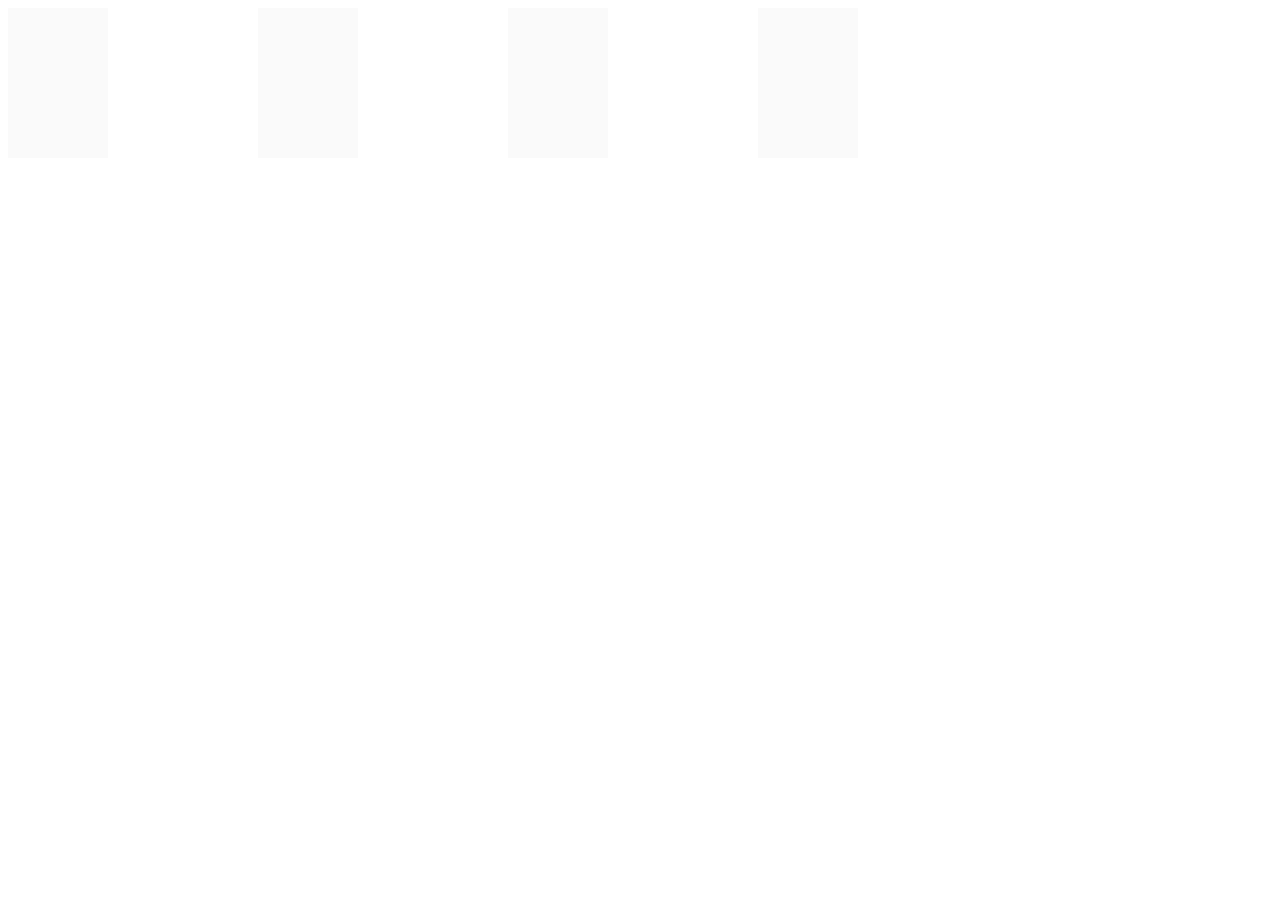
==== visualization/index.html @ 6087580c "WIP" ====
<!DOCTYPE html>
<html>
  <head>
    <link rel="stylesheet" href="bar.css">  
    <meta charset="utf-8">
    <title>D3 Example</title>
    <script src="https://d3js.org/d3.v5.min.js"></script>
  </head>
  <body>
    <div class="container">
      <div id="chart1"> </div>
      <div id="chart2"> </div>
      <div id="chart3"> </div>
      <div id="chart4"> </div>
    </div>
    </body>
    <script src="bar.js"></script>
  
</html>
---- visualization/bar.css ----
.container {
    display: grid;
    grid-template-columns: 100px 100px 100px 100px; 
    grid-template-rows: 150px;
    grid-column-gap: 150px;
  }

  #chart1 {
  background: #fafafa;

  }

  #chart2 {
    background: #fafafa;
  
    }
    
  #chart3 {
    background: #fafafa;
  
    }
    
  #chart4 {
    background: #fafafa;
  
    }
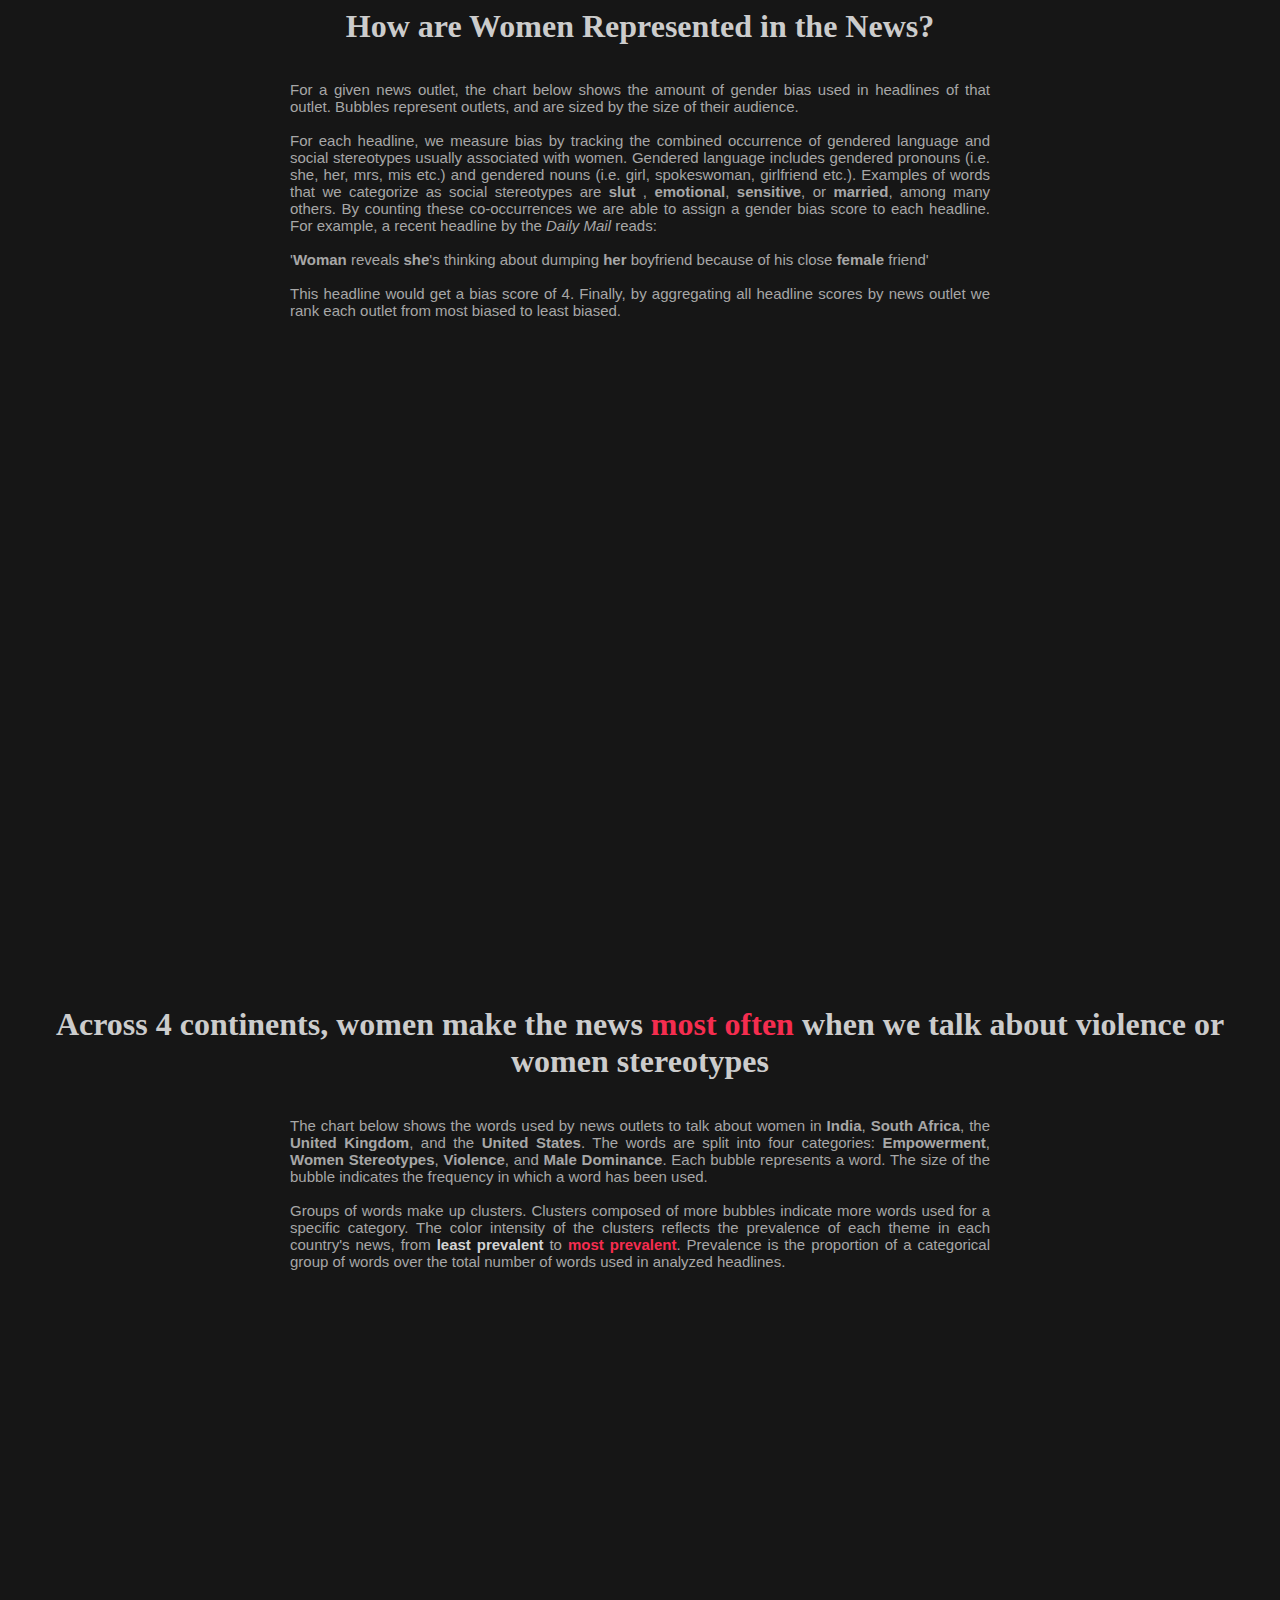
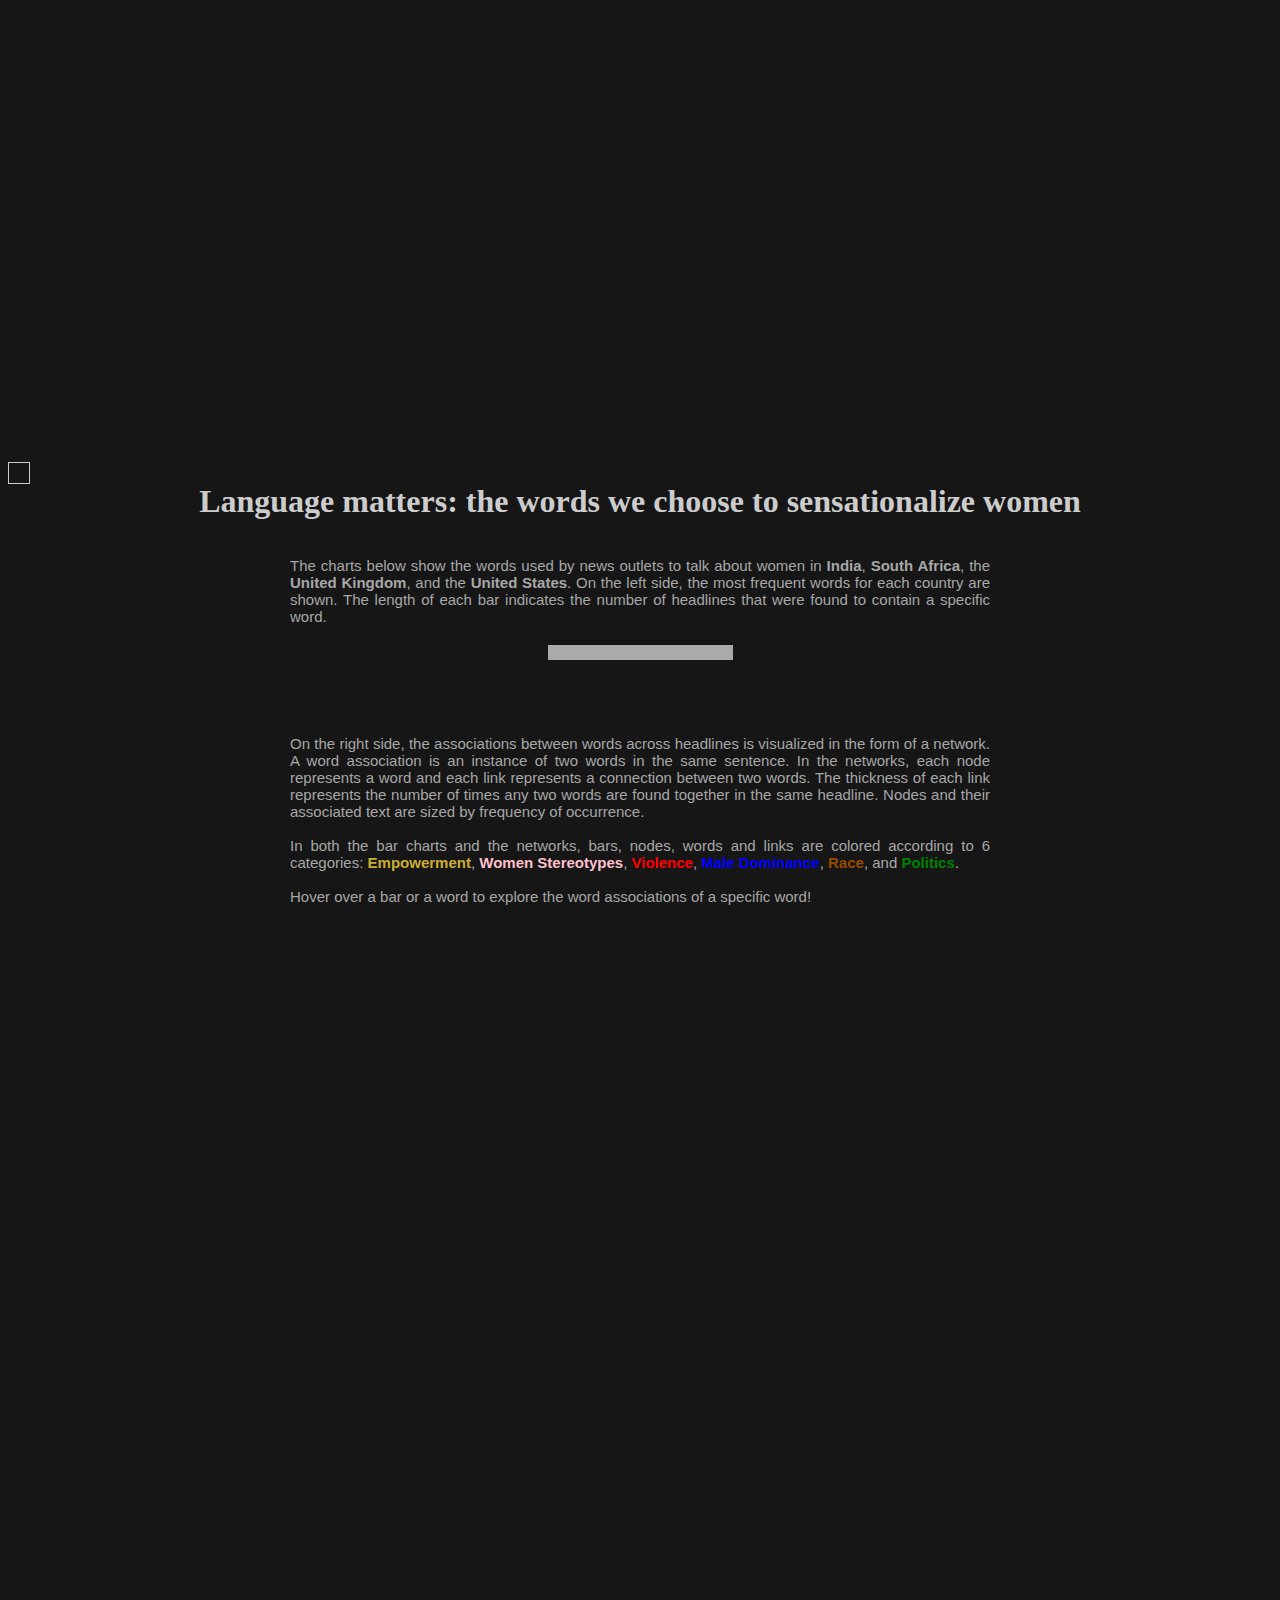
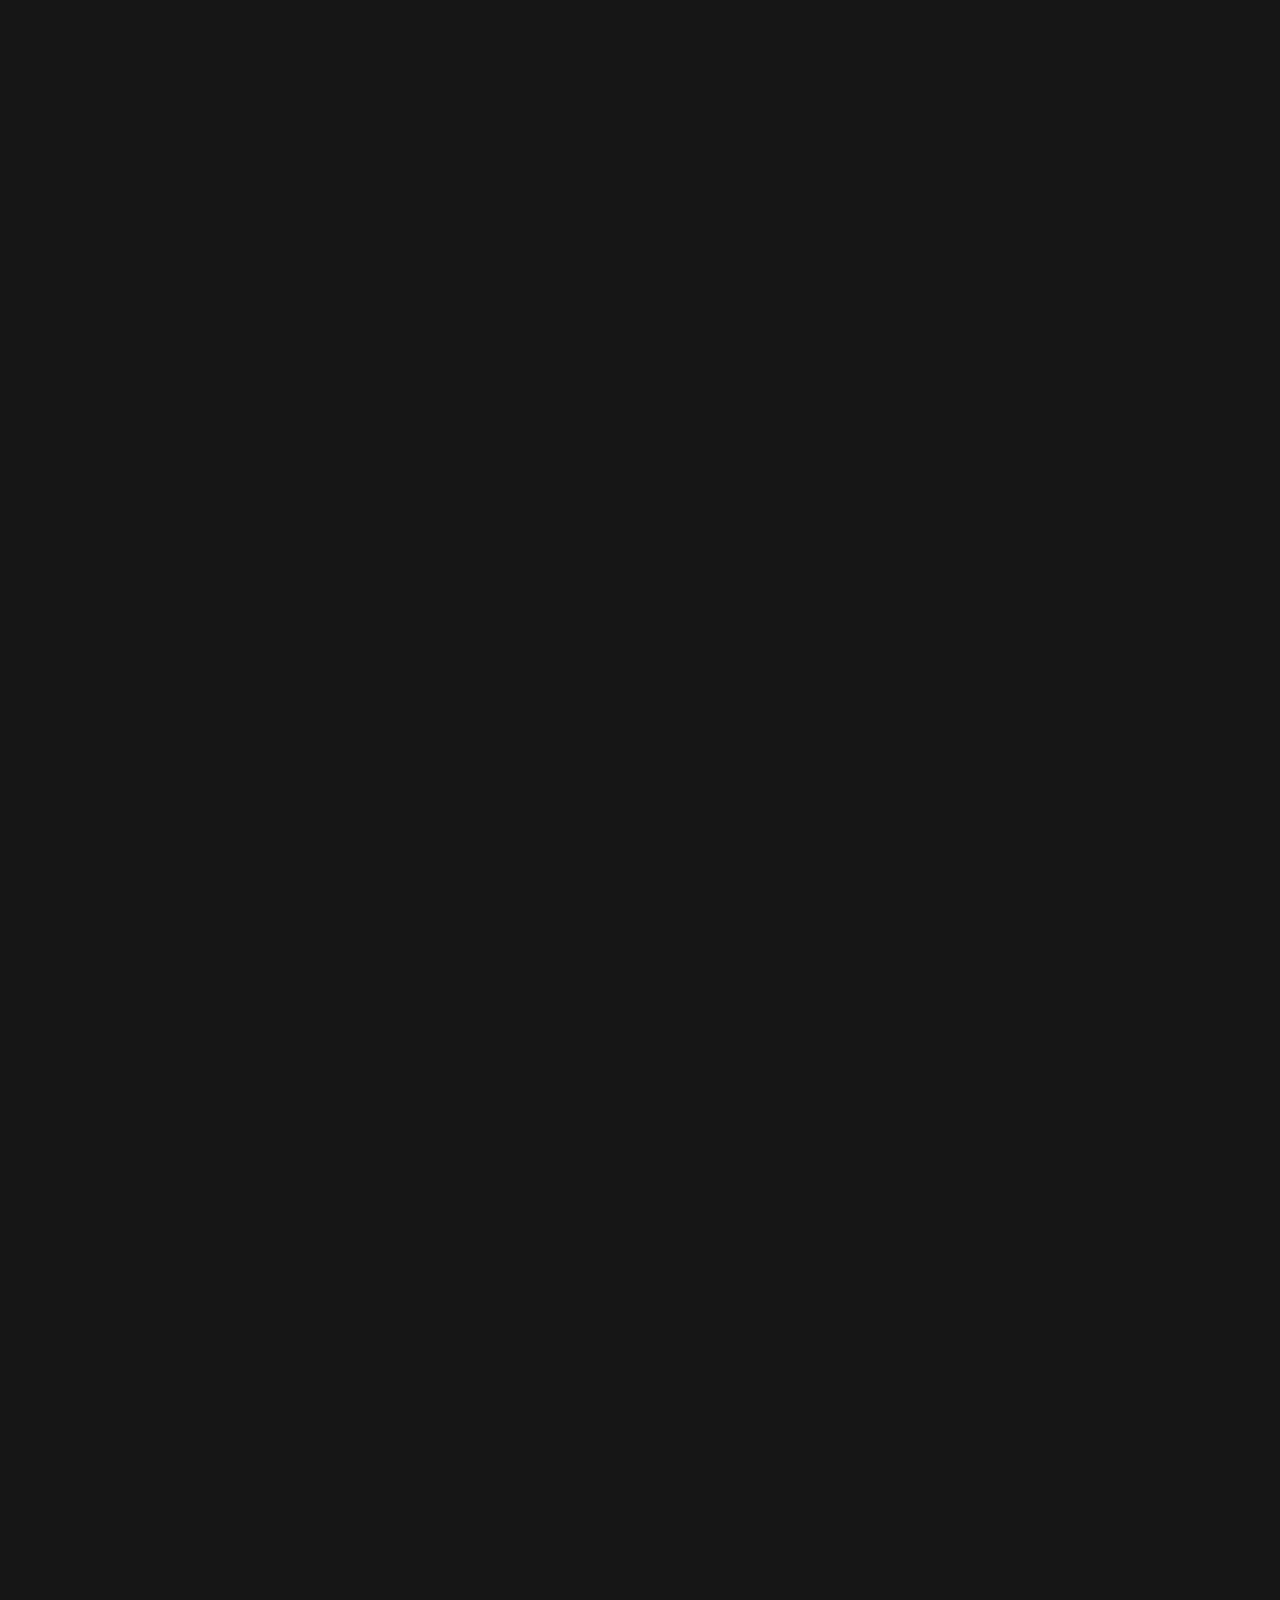
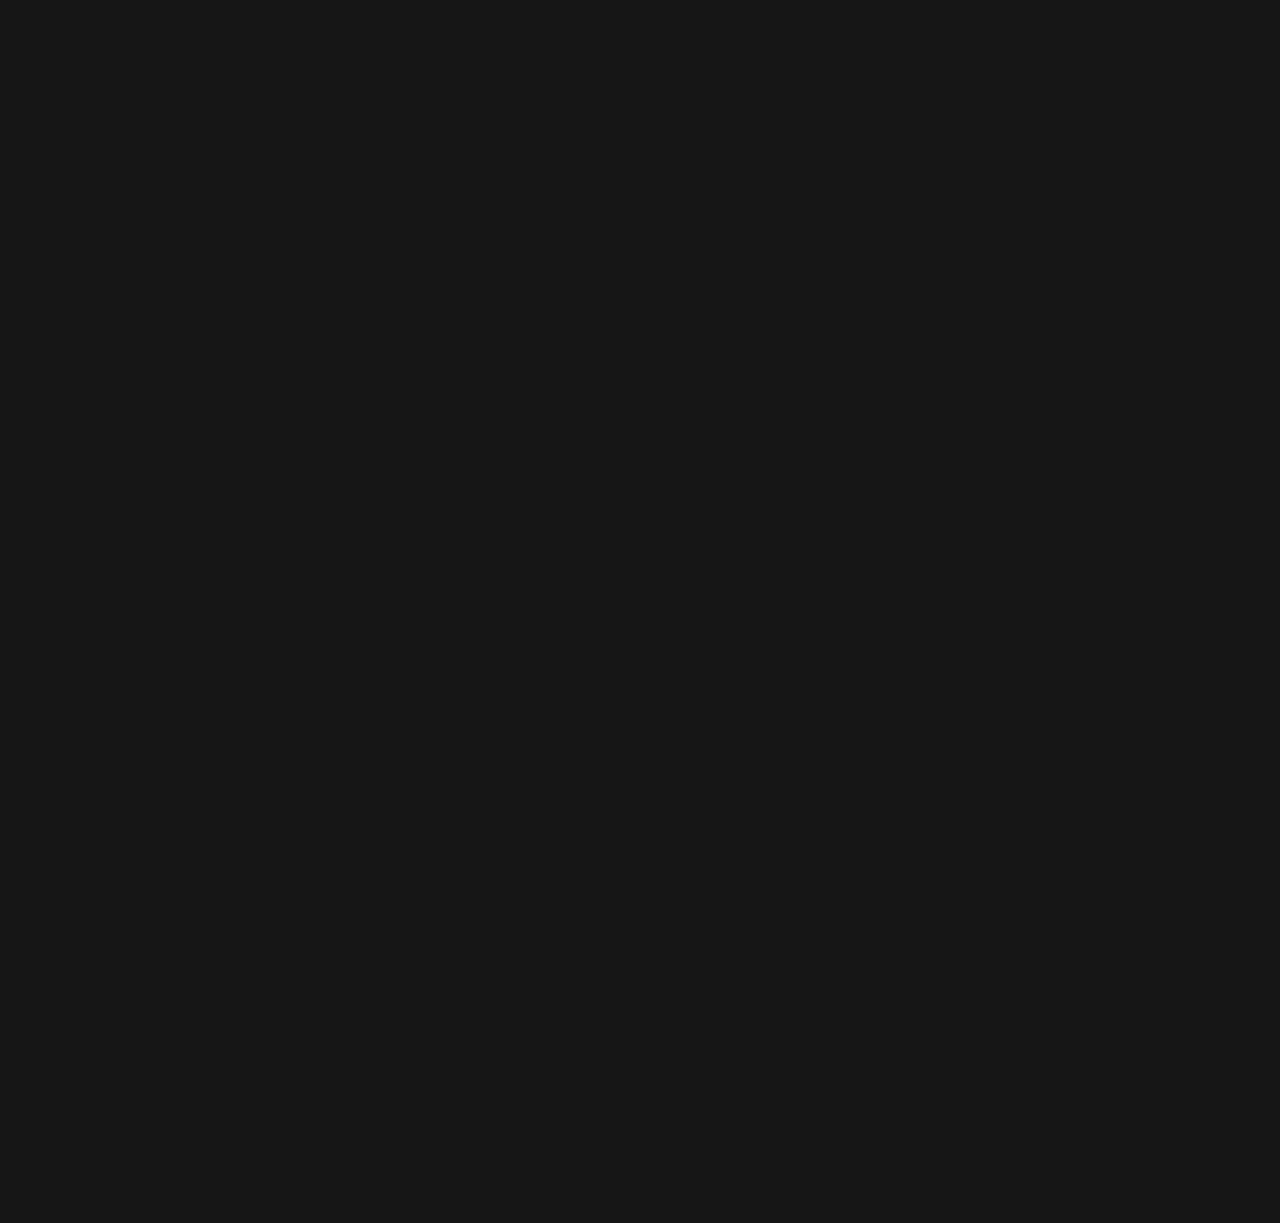
==== commit 561e69c4: "renamed files + bias explanation" ====
--- a/visualization/index.html
+++ b/visualization/index.html
@@ -1,19 +1,108 @@
-<!DOCTYPE html>
 <html>
-  <head>
-    <link rel="stylesheet" href="bar.css">  
-    <meta charset="utf-8">
-    <title>D3 Example</title>
-    <script src="https://d3js.org/d3.v5.min.js"></script>
-  </head>
-  <body>
-    <div class="container">
-      <div id="chart1"> </div>
-      <div id="chart2"> </div>
-      <div id="chart3"> </div>
-      <div id="chart4"> </div>
+
+<head>
+    <link rel="stylesheet" href="styles.css">
+</head>
+ 
+<body> 
+    <h1 style = "text-align: center">How are Women Represented in the News?</h1>
+    <!-- <div id="sliderDiv"></div><input id="slider" type="range" min="2000" max="2020" step="1" value="2000"> -->
+    <div class="subtitle">
+        <p class="description"> For a given news outlet, the chart below shows the amount of gender bias
+            used in headlines of that outlet. Bubbles represent outlets, and are sized by the size of their audience. <br><br>
+            For each headline, we measure bias by tracking the combined occurrence of gendered language and social stereotypes 
+            usually associated with women. Gendered language includes gendered pronouns (i.e. she, her, mrs, mis etc.) and 
+            gendered nouns (i.e. girl, spokeswoman, girlfriend etc.). Examples of words that we categorize as social stereotypes 
+            are <b> slut </b>, <b>emotional</b>, <b>sensitive</b>, or <b>married</b>, among many others. By counting these co-occurrences 
+            we are able to assign a gender bias score to each headline. For example, a recent headline by the <i>Daily Mail</i> reads:<br><br>
+             '<b>Woman</b> reveals <b>she</b>'s thinking about dumping <b>her</b> boyfriend because of his close <b>female</b> friend'<br><br> 
+            This headline would get a bias score of 4. Finally, by aggregating all headline scores by news outlet we rank each outlet from most biased to least biased.
     </div>
-    </body>
-    <script src="bar.js"></script>
-  
+    <!-- <div class="buttons">
+        <button id="Gender Bias" type="button" value="bias">Gender Bias</button>
+        <button id="Empowerment" type="button" value="empowerment">Empowerment</button>
+        <button id="Violence" type="button" value="violence">Violence</button>
+        <button id="Polarity" type="button" value="polarity">Polarity</button>
+    </div> -->
+    <div id="chart" class="svg-container" style="text-align: center;">
+    <svg id="bubblechart">
+        <g class="xAxis" />
+        <g class="yAxis" />
+        <g class="body" />
+    </svg>
+    </div>
+    <!-- <div class="buttons"> -->
+        <!-- <button id="wordFreq" type="button" value="" onclick = drawWordClusters(countriesFreq)>Country Themes</button> -->
+        <!-- <button id="India" type="button" value="India">India</button>
+        <button id="USA" type="button" value="United States">United States</button>
+        <button id="UK" type="button" value="United Kingdom">United Kingdom</button> -->
+    <!-- </div> -->
+    <!-- <h5></h5> -->
+    <!-- <svg id="tooltipBar">Tooltip</svg> -->
+    <h1 style = "text-align: center">Across 4 continents, women make the news 
+        <span style="color:#F52D4F">most often</span> when we talk about <b>violence</b> or <b>women stereotypes</b></h1>
+    <div class="subtitle">
+        <p class="description">The chart below shows the words used by news outlets to talk about women in <b>India</b>, <b>South Africa</b>,
+                the <b>United Kingdom</b>, and the <b>United States</b>. The words are split into four categories: <b>Empowerment</b>, <b>Women Stereotypes</b>, 
+                <b>Violence</b>, and <b>Male Dominance</b>. Each bubble represents a word. The size of the bubble indicates the frequency in which a word
+                has been used.<br><br>
+                Groups of words make up clusters. Clusters composed of more bubbles indicate more words used for a specific 
+                category. The color intensity of the clusters reflects the prevalence of each theme in each country's 
+                news, from <b><span style="color:lightgray">least prevalent</span></b> to <b><span style="color:#F52D4F">most prevalent</span></b>.
+                Prevalence is the proportion of a categorical group of words over the total number of words used in analyzed headlines. 
+    </div>
+    <div id="legendDiv" width="200" height="300" style="text-align: center;">
+    <!-- <img src="img/legend.png" alt="legend" class="clusterLegend" height="150"> -->
+    </div>
+    <div id="clusterChart" class="svg-container2" style="text-align: center;">
+        <svg id="bubbleClusters">
+            <g class="xAxis" />
+            <g class="yAxis" />
+            <g class="body" />
+        </svg>
+    </div>
+    <!-- <div id="clusterChart" class="svg-container" style="text-align: center;">
+    </div> -->
+    <svg id="timeline"></svg>
+    <!-- <div id="timeline"></div> -->
+    <div id="tooltipCluster"></div>
+    <div id="tooltipInfo"></div>
+    <h1 style = "text-align: center">Language matters: the words we choose to sensationalize women</h1>
+      <div class="subtitle">
+        <p class="description">The charts below show the words used by news outlets to talk about women in <b>India</b>, <b>South Africa</b>,
+                the <b>United Kingdom</b>, and the <b>United States</b>. On the left side, the most frequent words for each country are shown. The length of each bar indicates the number of headlines
+                that were found to contain a specific word.</p>
+      </div>
+    <div class="barLegend" style="text-align: center; align-items:center">
+    <svg width="185" height="65" style="text-align: center;" id="barLegend">
+      <rect width="185" height="15" style="fill:#aaa;stroke:none" />
+    </svg>
+    </div>
+    <div class="subtitle">
+      <p class="description">On the right side, the associations between words across headlines is visualized in the form of a network. A word association is an instance
+        of two words in the same sentence. In the networks, each node represents a word and each link represents a connection between two words.
+        The thickness of each link represents the number of times any two words are found together in the same headline. Nodes and their associated text are sized by 
+        frequency of occurrence.</br></br>
+        In both the bar charts and the networks, bars, nodes, words and links are colored according to 6 categories: <b><span style="color:#ccad34">Empowerment</span></b>, 
+        <b><span style="color:pink">Women Stereotypes</span></b>, <b><span style="color:red">Violence</b></span>, <b><span style="color:blue">Male Dominance</b></span>,
+        <b><span style="color:#964B00">Race</b></span>, and <b><span style="color:green">Politics</b></span>.</br></br>
+        Hover over a bar or a word to explore the word associations of a specific word!</p>
+    </div>
+    <div class="netbars">
+      <div id="chart1" class="svg-container3" style="text-align: center;"> </div>
+      <div id="my_network" class="svg-container3" style="text-align: center;"></div>
+      <div id="chart2" class="svg-container3" style="text-align: center;"> </div>
+      <div id="my_network2" class="svg-container3" style="text-align: center;"></div>
+      <div id="chart3" class="svg-container3" style="text-align: center;"> </div>
+      <div id="my_network3" class="svg-container3" style="text-align: center;"></div>
+      <div id="chart4" class="svg-container3" style="text-align: center;"> </div>
+      <div id="my_network4" class="svg-container3" style="text-align: center;"></div>
+    </div>
+</body>
+<script src="https://d3js.org/d3.v5.min.js"></script>
+<script src="https://cdnjs.cloudflare.com/ajax/libs/jquery/3.5.1/jquery.min.js"></script>
+<!-- <script src="https://d3js.org/d3-quadtree.v1.min.js"></script> -->
+<!-- <script src="finalLinkedVizBS_pop2.js"></script> -->
+<script src="index.js"></script>
+
 </html>--- a/visualization/styles.css
+++ b/visualization/styles.css
@@ -0,0 +1,269 @@
+body {
+    background-color: #161616;
+}
+#tooltipText {
+    /* border: solid 1px #ccc;
+    top: 10px;
+    left: 0px;
+    padding: 5px; */
+    /* font-size: 12px; */
+    font-family: Arial, Helvetica, sans-serif;
+    /* position: fixed; */
+    display: block;
+    /* background-color: none; */
+    /* fill:rgb(196, 195, 195);            */
+    /* color:#ccc;            */
+}
+
+#timeline {
+    /* border: solid 1px #ccc; */
+    top: 10px;
+    left: 0px;
+    padding: 5px;
+    position:fixed;
+    visibility: hidden;
+    /* opacity:0; */
+    /* hide it for when theres no hovering */
+    /* display:none; */
+    background-color: #161616;
+}
+
+
+#timeline path {
+    fill: none
+}
+
+.forceText {
+font-weight: bold;
+font-family: Arial, Helvetica, sans-serif;
+font-size: 8px;
+text-anchor: middle;
+fill: silver;
+}
+
+.themesText {
+    font-weight: bold;
+    font-family: Arial, Helvetica, sans-serif;
+    font-size: 14px;
+    text-anchor: middle;
+    fill: silver;
+    }
+
+/* .forceLogo {
+    display: ;
+    margin-left: auto;
+    margin-right: auto;
+    width: 5%;
+    display: flex;
+    align-items: center;
+    justify-content: center;
+
+    } */
+
+/* .xAxis text, .yAxis text{
+fill: silver;
+font-size: 10px;
+font-family: Arial, Helvetica, sans-serif;
+} */
+
+.xAxis line, .yAxis line{
+stroke: silver;
+}
+
+.xAxis text {
+font-family: Arial, Helvetica, sans-serif;
+}
+
+.xAxis path, .yAxis path {
+  display: none;
+}
+
+.axisLabel {
+font-weight: bold;
+font-family: Arial, Helvetica, sans-serif;
+}
+
+h1 {
+    /* text-align: left; */
+    font-family: Georgia;
+    /* font-size: x-large; */
+    font-style: bold;
+    color: #ccc
+    }
+
+h4 {
+/* text-align: left; */
+font-family: Cambria, Cochin, Georgia, Times, 'Times New Roman', serif;
+font-size: x-large;
+font-style: bold;
+color: #ccc
+}
+
+h5 {
+/* text-align: left; */
+font-family: Cambria, Cochin, Georgia, Times, 'Times New Roman', serif;
+font-size:medium;
+/* font-style:oblique; */
+font-weight: 600;
+text-align: center;
+margin-bottom: 0;
+color: #ccc
+}
+
+.description {
+max-width: 700;
+text-align: justify;
+text-anchor: middle;
+color: rgb(167, 167, 167);
+font-family: Verdana, Geneva, Tahoma, sans-serif;
+font-size: 15px;
+margin-bottom: 0;
+}
+
+.subtitle {
+margin-top: 0;
+margin-bottom: 10;
+display: flex;
+justify-content: center;
+}
+
+.dropOptions {
+font-family: Cambria, Cochin, Georgia, Times, 'Times New Roman', serif;
+font-size: x-large;
+font-weight: bold;
+}
+
+.buttons {
+justify-content: center;
+display: flex;
+}
+
+button {
+border-color: lightgray;
+border-style:solid;
+border-width: 0.5;
+/* color: white; */
+padding: 10px 20px;
+margin-top: 5;
+text-align: center;
+text-decoration: none;
+/* display: inline-block; */
+font-size: 12px;
+font-family: Verdana, Geneva, Tahoma, sans-serif;
+}
+
+#wordFreq {
+    margin-top: 0;
+    margin-bottom: 100
+}
+
+button:hover {
+background-color: darkgray;
+color: white;
+}
+
+button:focus{
+font-weight: bold;
+}
+
+.search {
+text-align: center;
+}
+
+.legend circle {
+fill: none;
+stroke: #ccc;
+}
+
+.legend text {
+fill: silver;
+font: 8px sans-serif;
+text-anchor: end;
+}
+
+.svg-container {
+display: inline-block;
+position: relative;
+width: 95%;
+padding-bottom: 40%;
+margin-left: 2.5%;
+margin-right: 2.5%;
+vertical-align: top;
+overflow: hidden;
+}
+
+.svg-container2 {
+    display: inline-block;
+    position: relative;
+    width: 95%;
+    padding-bottom: 50%;
+    margin-left: 2.5%;
+    margin-right: 2.5%;
+    vertical-align: top;
+    overflow: hidden;
+    }
+
+.svg-content {
+display: inline-block;
+position: absolute;
+text-align: center;
+top: 50;
+left: 0;
+}
+
+#tooltipCluster {
+    border: solid 1px #ccc;
+    padding: 10px;
+    /* change the tooltip so that its position can be moved around */
+    position: fixed;
+    /* hide it for when theres no hovering */
+    display: block;
+    /* background-color: white; */
+    color:#03071e;            
+}
+
+#tooltipInfo {
+    border: solid 1px #ccc;
+    /* visibility:hidden; */
+    padding: 10px;
+    /* change the tooltip so that its position can be moved around */
+    position: fixed;
+    /* hide it for when theres no hovering */
+    display: block;
+    color:silver; 
+    /* background-color: white; */
+    background-color: #161616;           
+}
+
+.clusterLegend {
+    display: block;
+    margin-left: auto;
+    margin-right: auto;
+    /* width: 50%; */
+  }
+
+.netbars {
+    display: grid;
+    grid-template-columns: 27vw 65vw; 
+    grid-template-rows: 60vh 60vh 60vh 60vh;
+    column-gap: 0vw;
+    row-gap: 40vh;
+    align-items: center;
+    margin-top:30vh;
+    margin-left:4vw;
+    margin-right:4vw;
+    }
+
+.barLegend {
+    margin-top:20px;
+    padding-bottom:10px
+}
+
+.barLegendText {
+    font-size: 12px;
+    font-family: sans-serif;
+    fill:silver;
+    text-anchor: start;
+    text-align:center;
+    opacity:0.65
+}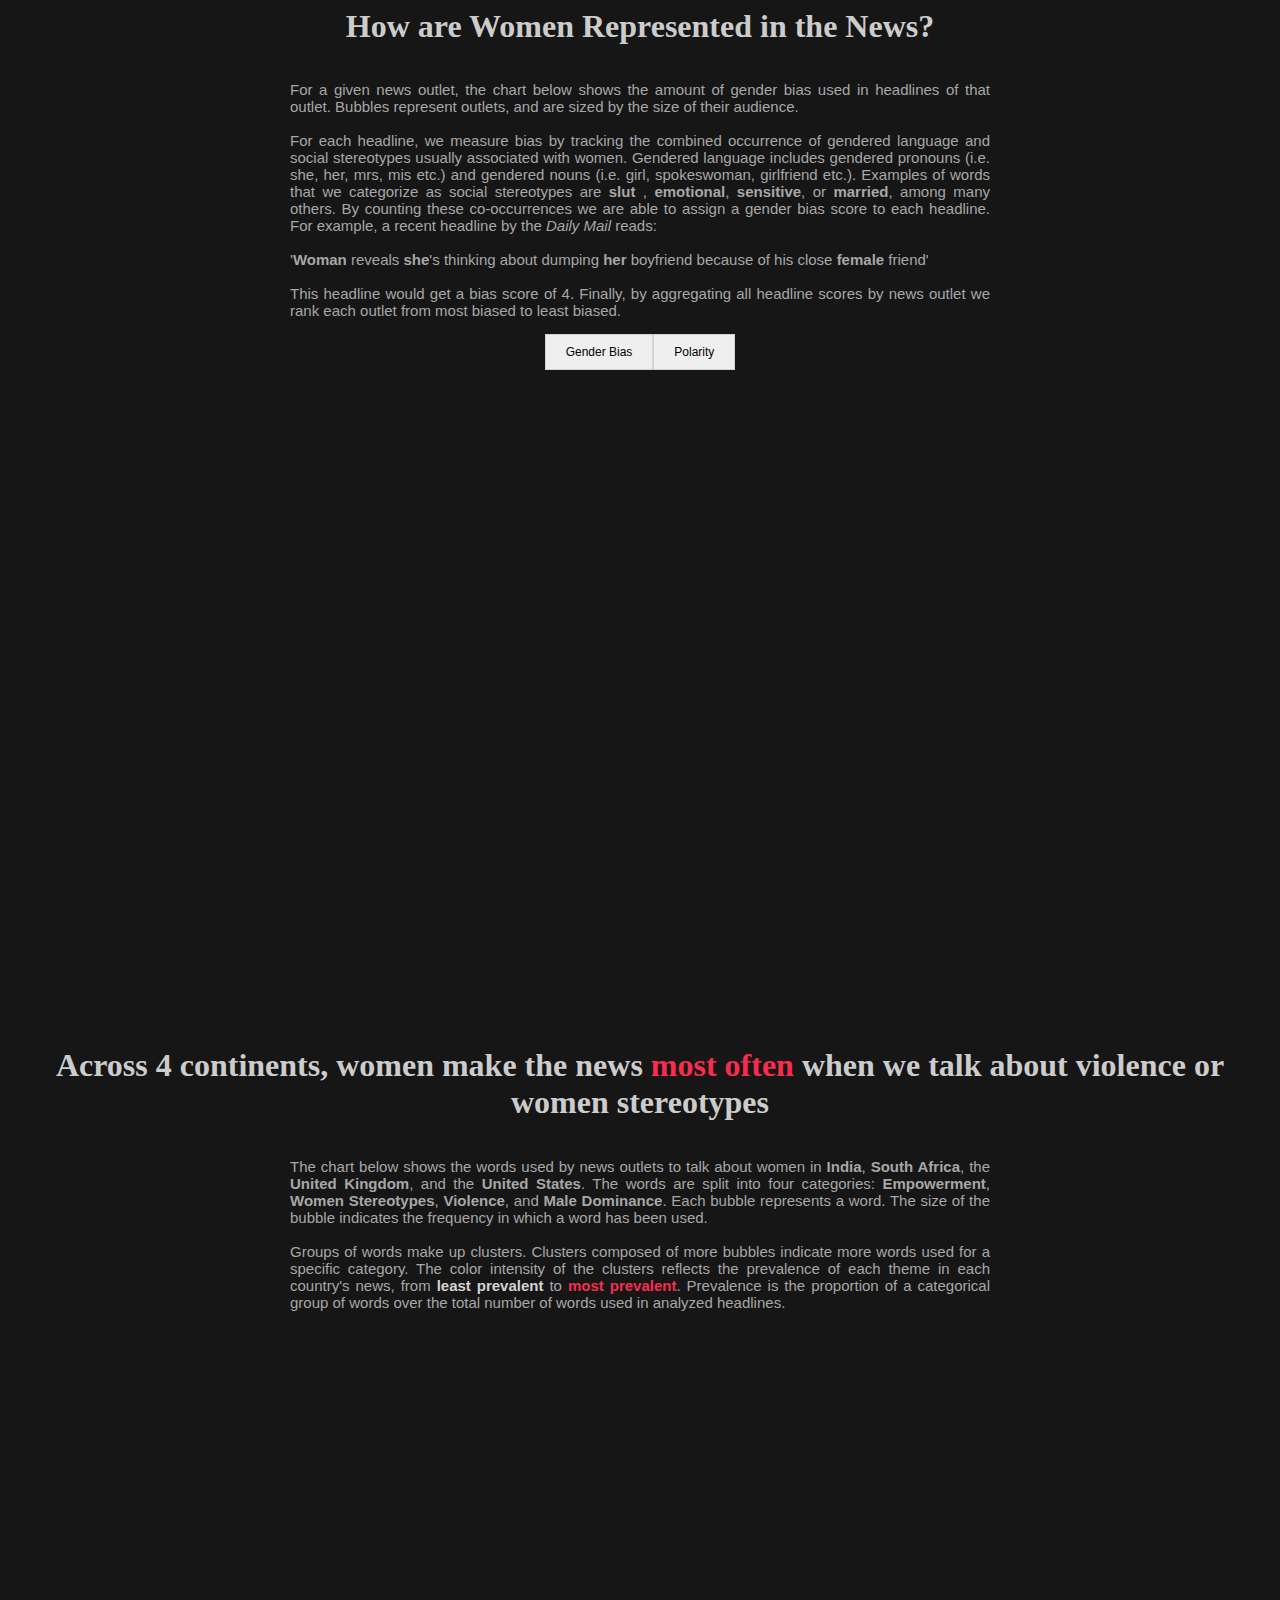
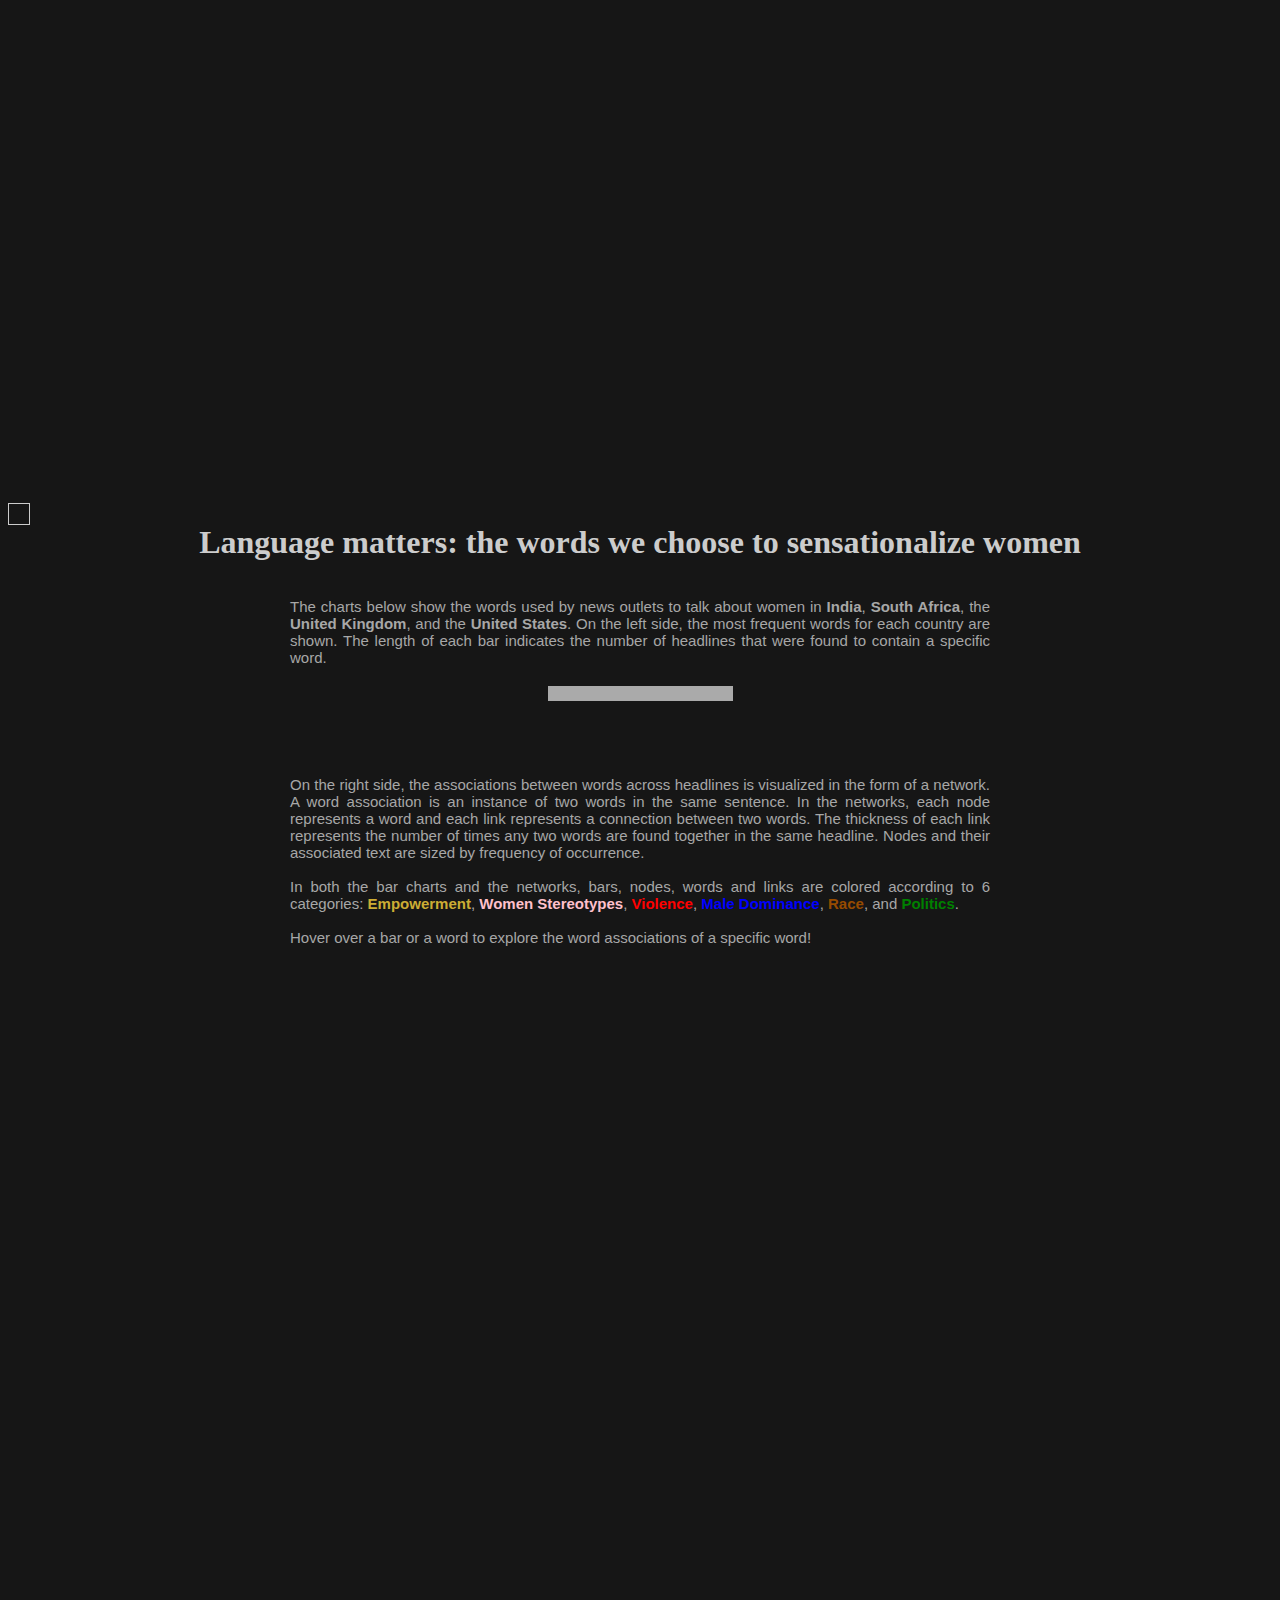
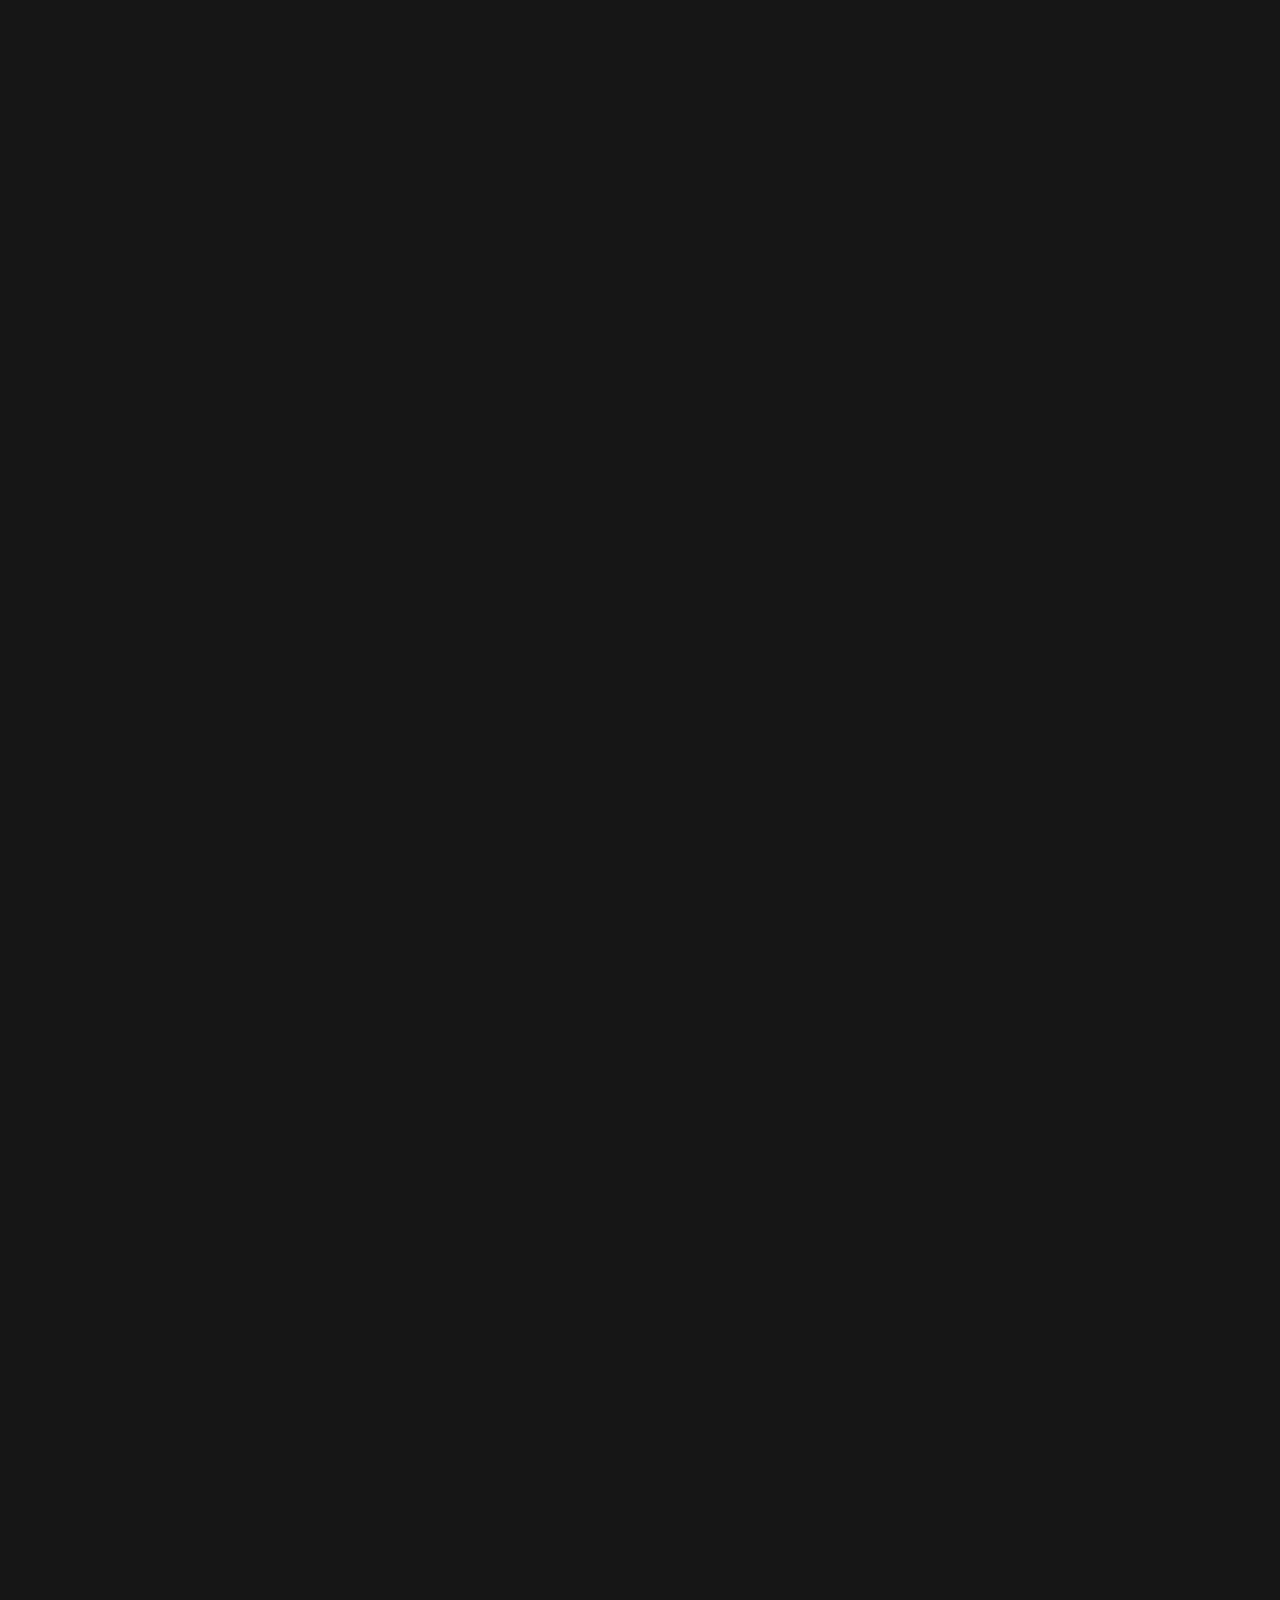
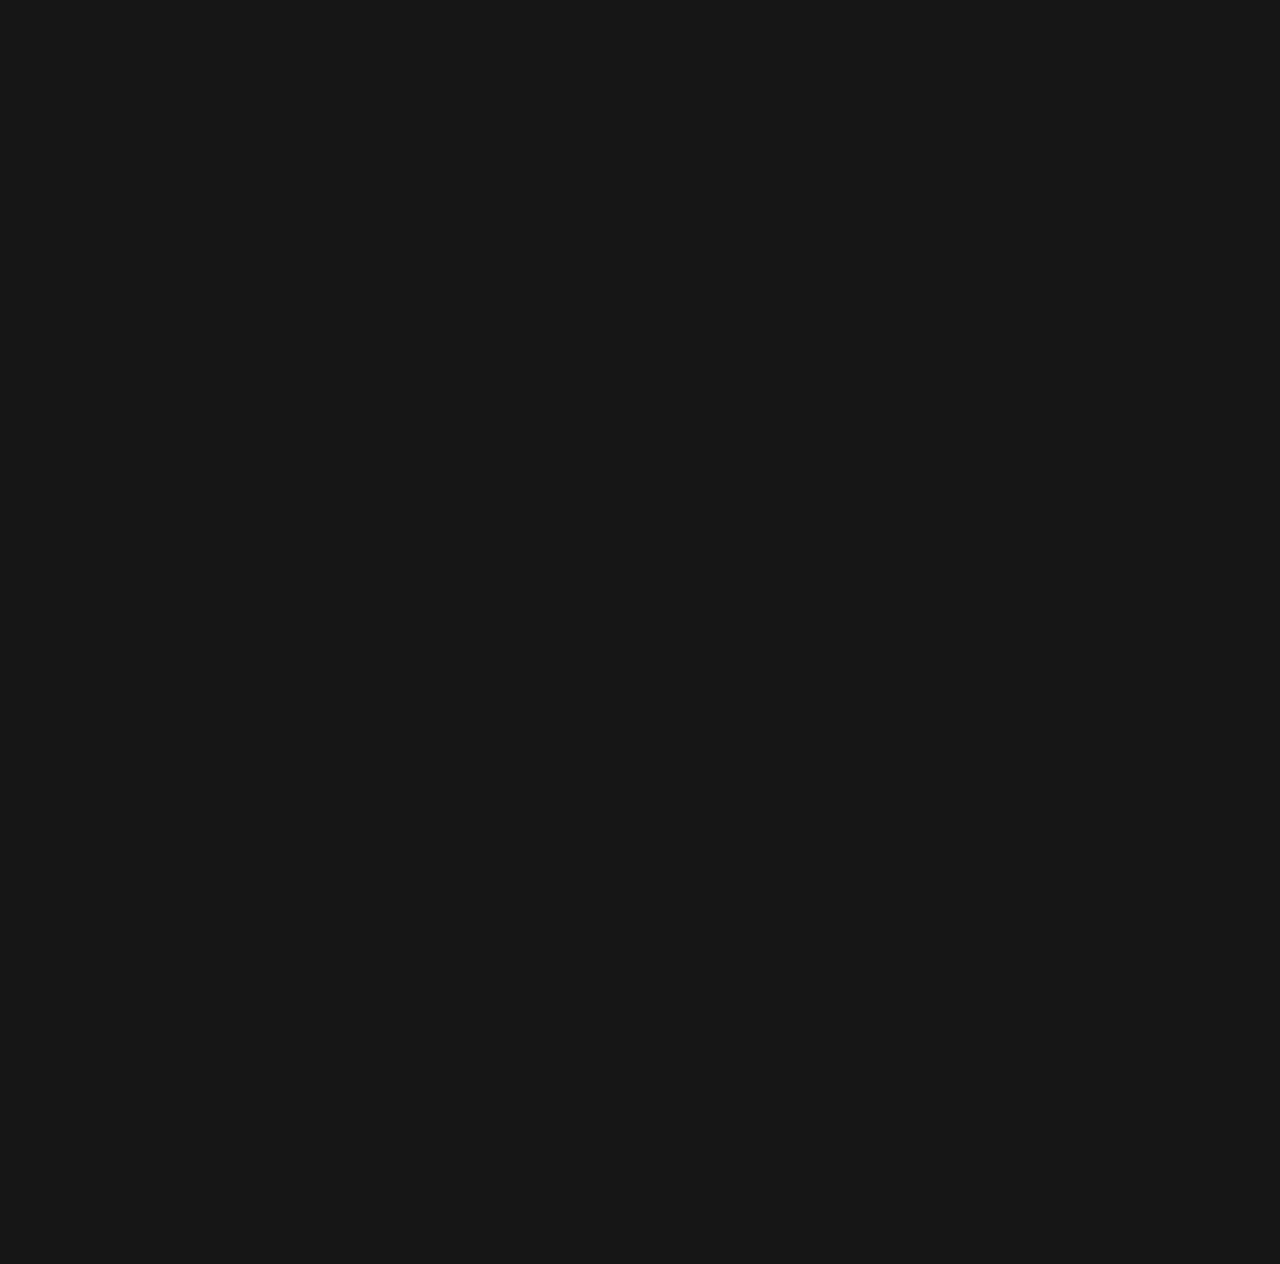
==== commit bbfa97f9: "added polarity to first chart, now we can interact!" ====
--- a/visualization/index.html
+++ b/visualization/index.html
@@ -6,7 +6,6 @@
  
 <body> 
     <h1 style = "text-align: center">How are Women Represented in the News?</h1>
-    <!-- <div id="sliderDiv"></div><input id="slider" type="range" min="2000" max="2020" step="1" value="2000"> -->
     <div class="subtitle">
         <p class="description"> For a given news outlet, the chart below shows the amount of gender bias
             used in headlines of that outlet. Bubbles represent outlets, and are sized by the size of their audience. <br><br>
@@ -18,12 +17,12 @@
              '<b>Woman</b> reveals <b>she</b>'s thinking about dumping <b>her</b> boyfriend because of his close <b>female</b> friend'<br><br> 
             This headline would get a bias score of 4. Finally, by aggregating all headline scores by news outlet we rank each outlet from most biased to least biased.
     </div>
-    <!-- <div class="buttons">
+    <div class="buttons">
         <button id="Gender Bias" type="button" value="bias">Gender Bias</button>
-        <button id="Empowerment" type="button" value="empowerment">Empowerment</button>
-        <button id="Violence" type="button" value="violence">Violence</button>
         <button id="Polarity" type="button" value="polarity">Polarity</button>
-    </div> -->
+        <!-- <button id="Violence" type="button" value="violence">Violence</button>
+        <button id="Polarity" type="button" value="polarity">Polarity</button> -->
+    </div>
     <div id="chart" class="svg-container" style="text-align: center;">
     <svg id="bubblechart">
         <g class="xAxis" />
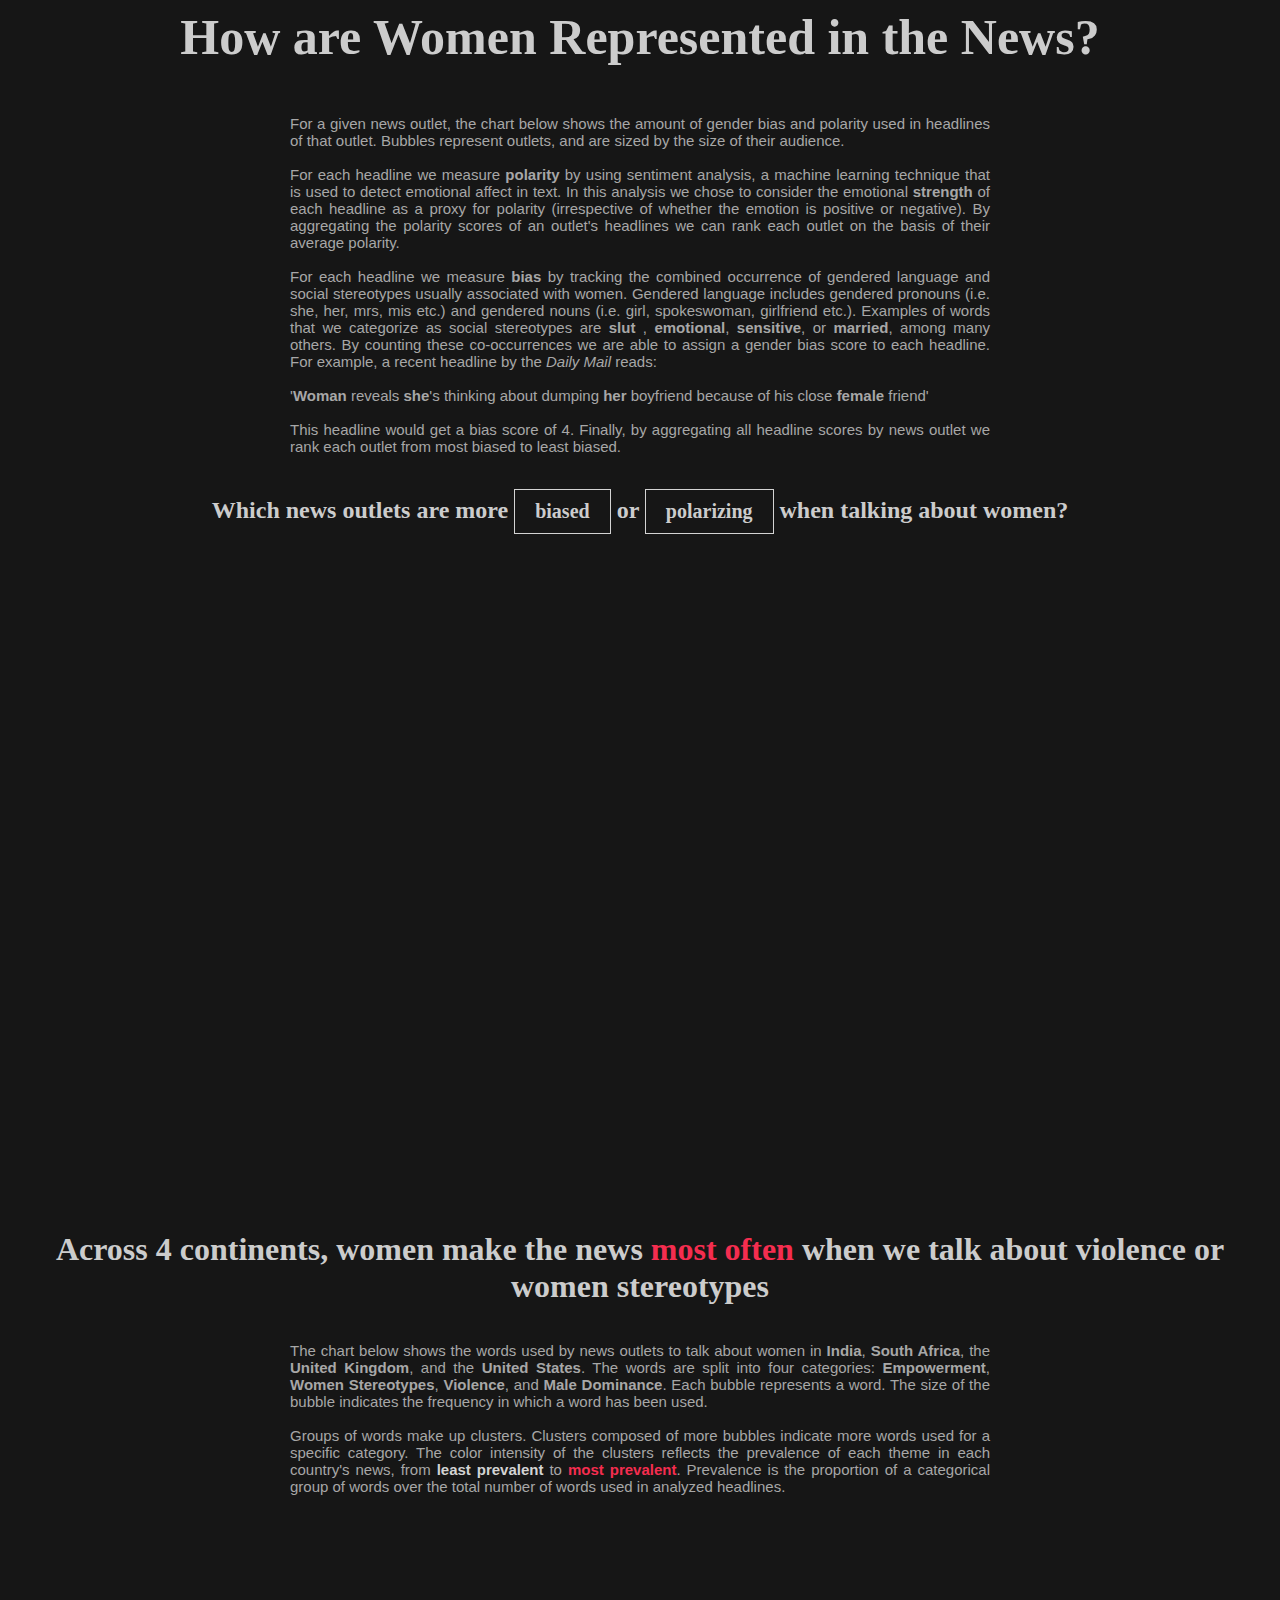
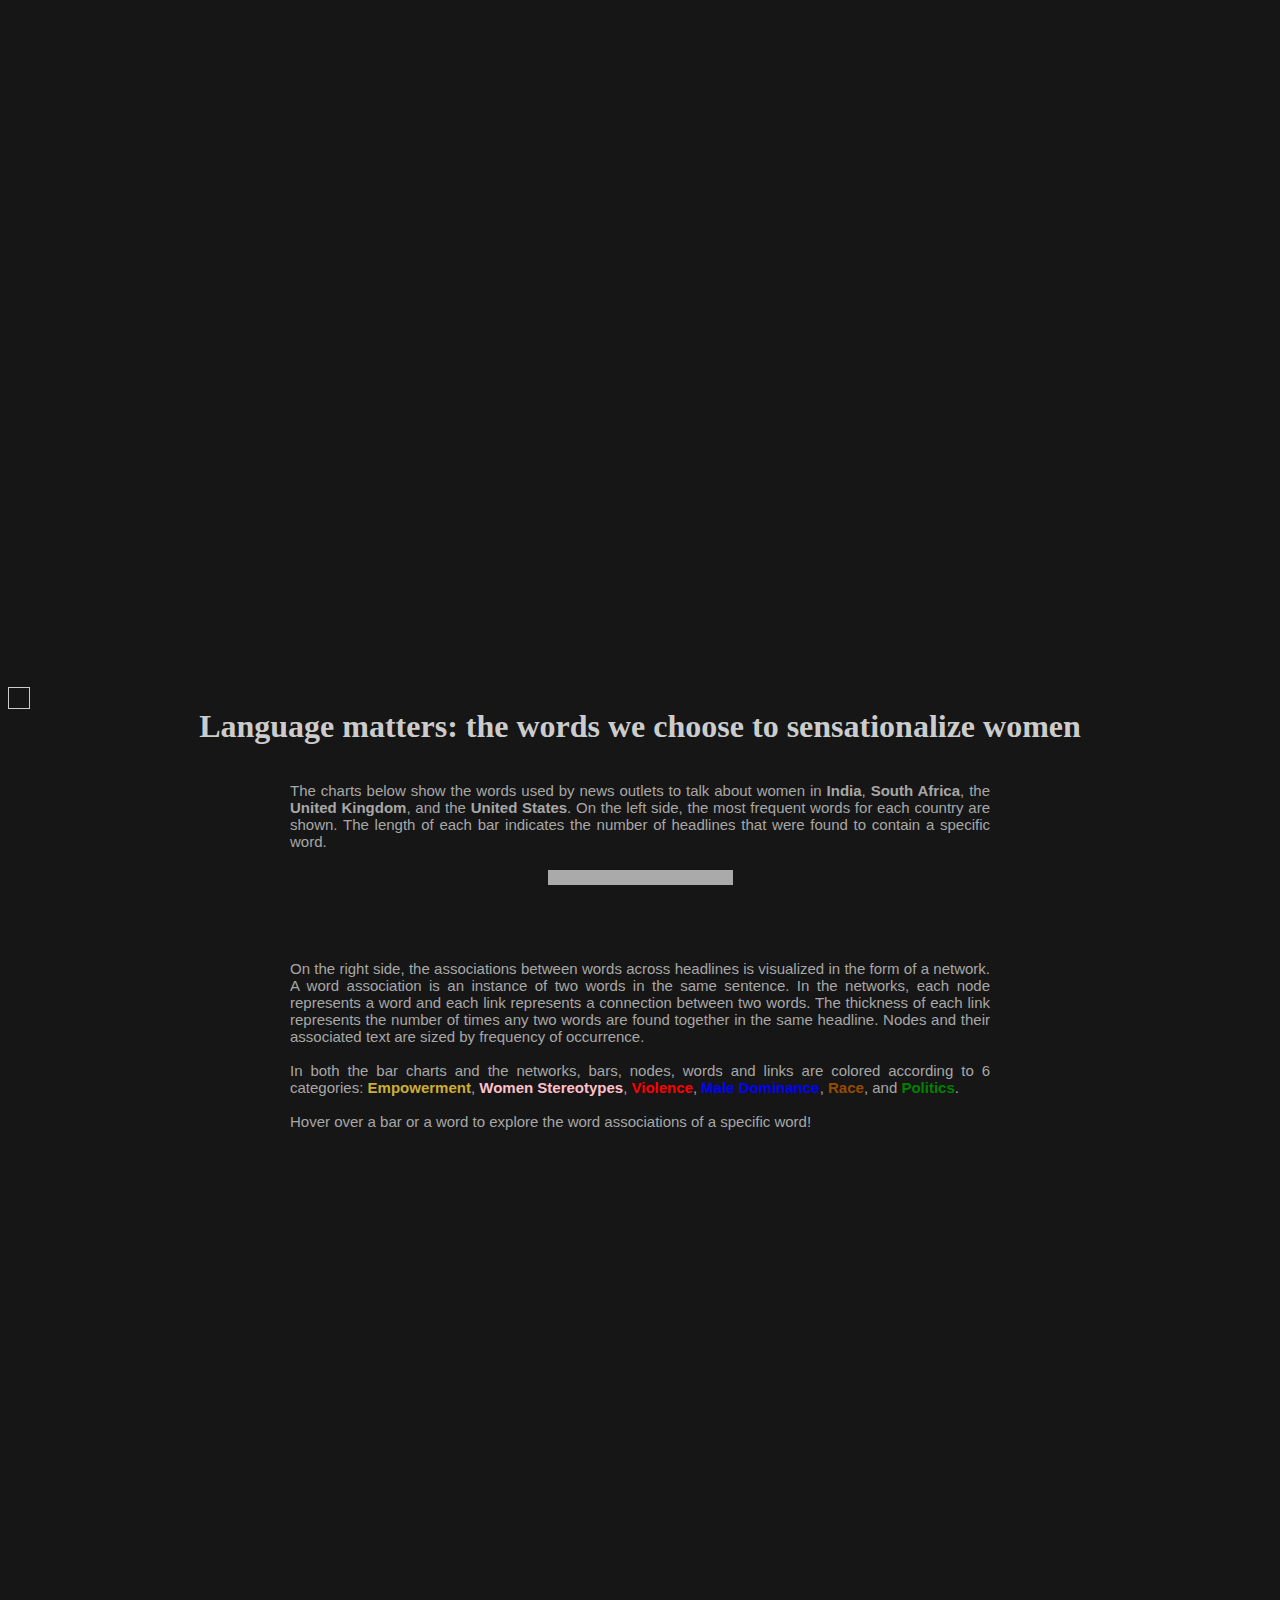
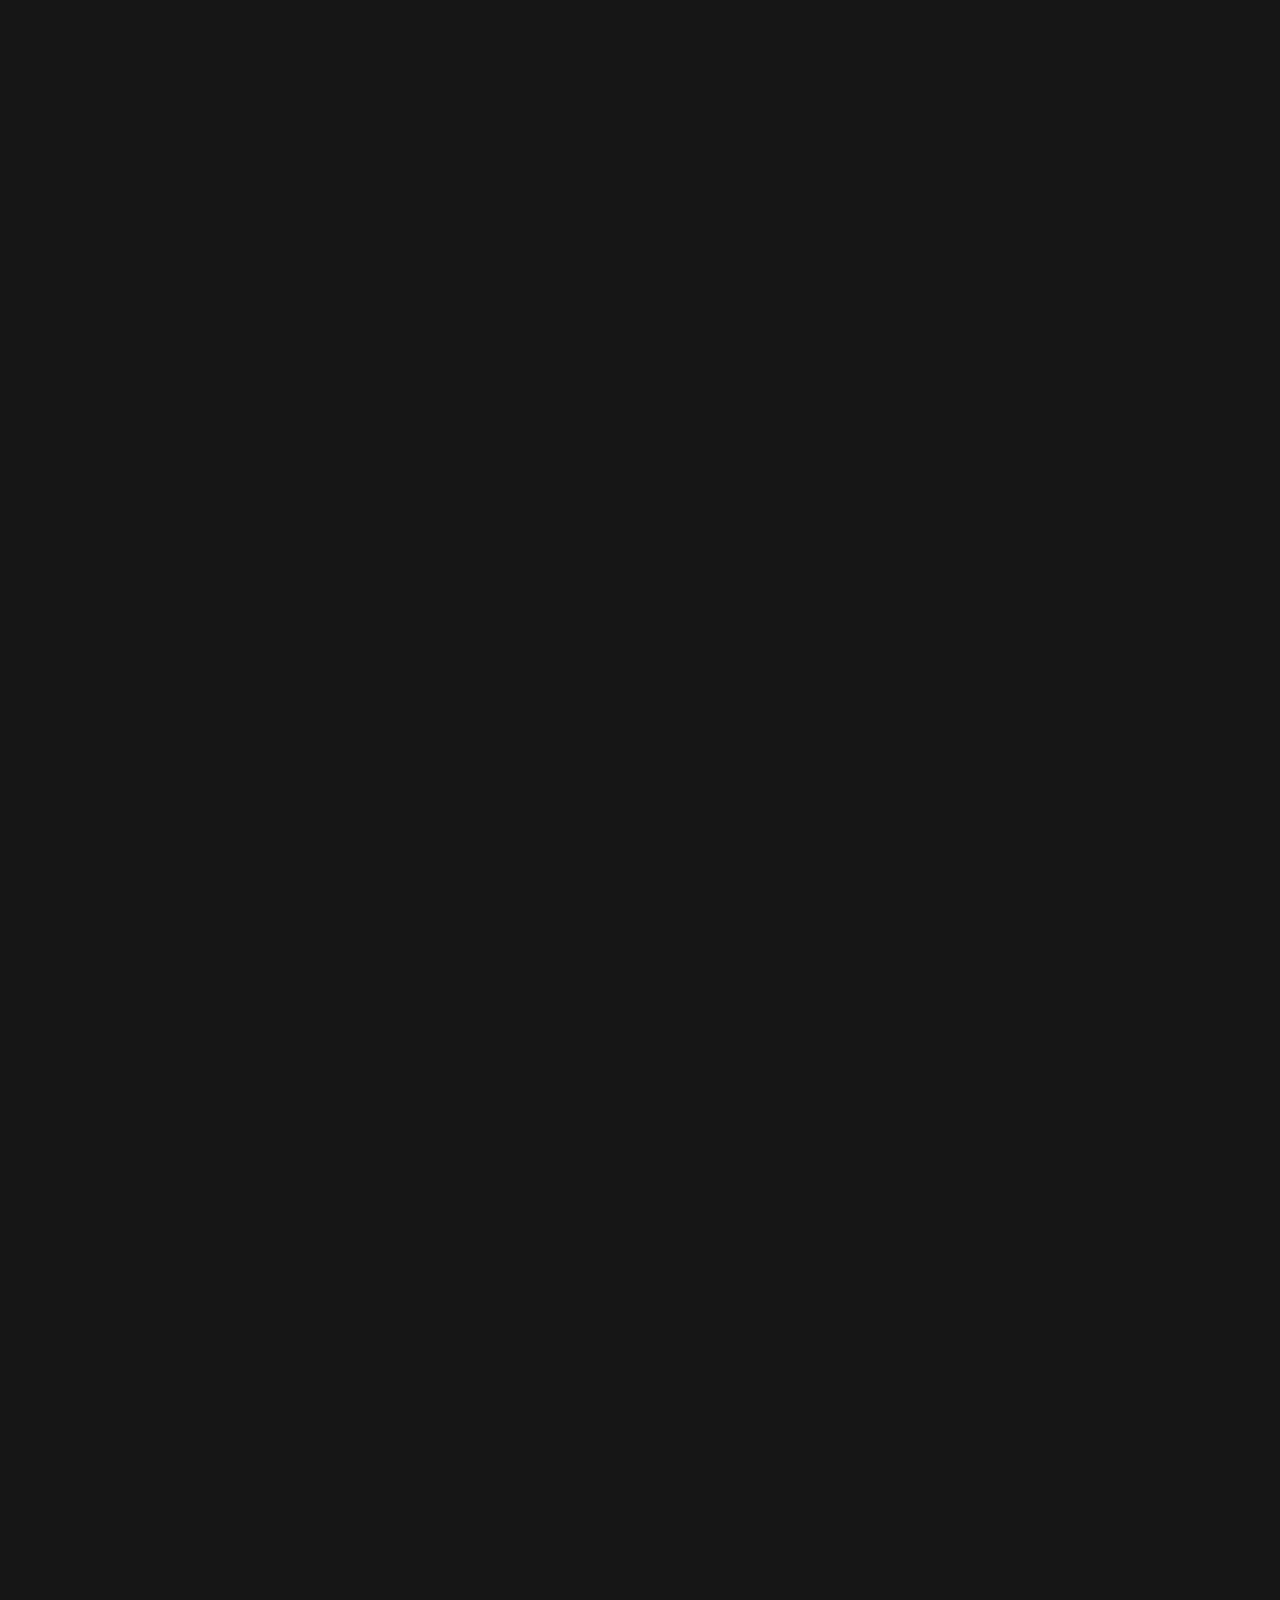
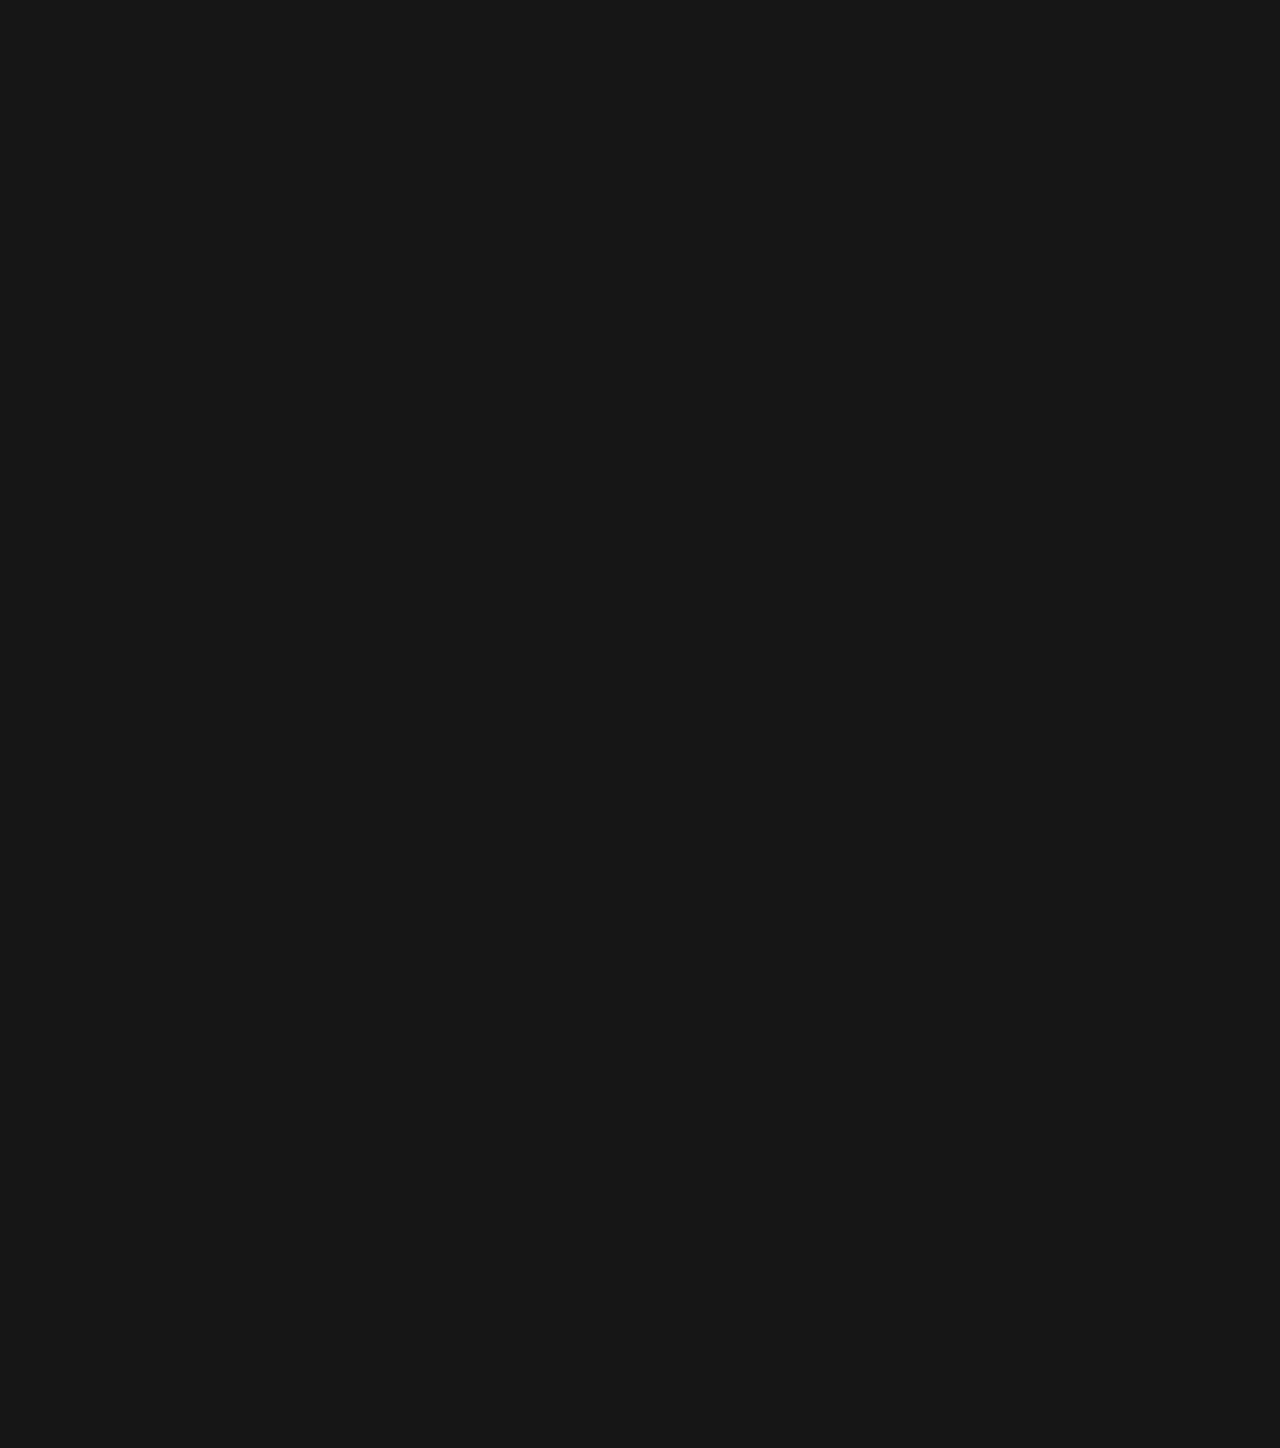
==== commit 7823d417: "improved bubblechart" ====
--- a/visualization/index.html
+++ b/visualization/index.html
@@ -5,11 +5,17 @@
 </head>
  
 <body> 
-    <h1 style = "text-align: center">How are Women Represented in the News?</h1>
+    <h1 style = "text-align: center" class="Title">How are Women Represented in the News?</h1>
     <div class="subtitle">
-        <p class="description"> For a given news outlet, the chart below shows the amount of gender bias
+        <p class="description"> For a given news outlet, the chart below shows the amount of gender bias and polarity
             used in headlines of that outlet. Bubbles represent outlets, and are sized by the size of their audience. <br><br>
-            For each headline, we measure bias by tracking the combined occurrence of gendered language and social stereotypes 
+            
+            For each headline we measure <b>polarity</b> by using sentiment analysis, a machine learning technique that is used to detect 
+            emotional affect in text. In this analysis we chose to consider the emotional <b>strength</b> of each headline as a proxy for
+            polarity (irrespective of whether the emotion is positive or negative). By aggregating the polarity scores of an outlet's headlines
+            we can rank each outlet on the basis of their average polarity. <br><br>
+
+            For each headline we measure <b>bias</b> by tracking the combined occurrence of gendered language and social stereotypes 
             usually associated with women. Gendered language includes gendered pronouns (i.e. she, her, mrs, mis etc.) and 
             gendered nouns (i.e. girl, spokeswoman, girlfriend etc.). Examples of words that we categorize as social stereotypes 
             are <b> slut </b>, <b>emotional</b>, <b>sensitive</b>, or <b>married</b>, among many others. By counting these co-occurrences 
@@ -18,8 +24,8 @@
             This headline would get a bias score of 4. Finally, by aggregating all headline scores by news outlet we rank each outlet from most biased to least biased.
     </div>
     <div class="buttons">
-        <button id="Gender Bias" type="button" value="bias">Gender Bias</button>
-        <button id="Polarity" type="button" value="polarity">Polarity</button>
+        <h2 style = "text-align: center">Which news outlets are more <button id="Gender Bias" type="button" value="bias">biased</button>
+        or <button id="Polarity" type="button" value="polarity">polarizing</button> when talking about <b>women</b>?</h2>
         <!-- <button id="Violence" type="button" value="violence">Violence</button>
         <button id="Polarity" type="button" value="polarity">Polarity</button> -->
     </div>
--- a/visualization/styles.css
+++ b/visualization/styles.css
@@ -91,6 +91,19 @@
     color: #ccc
     }
 
+.title {
+    font-weight:900;
+    font-size:50px;
+}
+
+h2 {
+    /* text-align: left; */
+    font-family: Georgia;
+    /* font-size: x-large; */
+    font-style: bold;
+    color: #ccc
+    }
+
 h4 {
 /* text-align: left; */
 font-family: Cambria, Cochin, Georgia, Times, 'Times New Roman', serif;
@@ -140,16 +153,19 @@
 
 button {
 border-color: lightgray;
+background-color: #161616;
+color: #ccc;
+font-weight: bold;
 border-style:solid;
-border-width: 0.5;
+border-width: 1;
 /* color: white; */
 padding: 10px 20px;
 margin-top: 5;
 text-align: center;
 text-decoration: none;
 /* display: inline-block; */
-font-size: 12px;
-font-family: Verdana, Geneva, Tahoma, sans-serif;
+font-size: 20px;
+font-family: Georgia, 'Times New Roman', Times, serif;
 }
 
 #wordFreq {
@@ -158,8 +174,8 @@
 }
 
 button:hover {
-background-color: darkgray;
-color: white;
+background-color: lightgray;
+color: #161616;
 }
 
 button:focus{
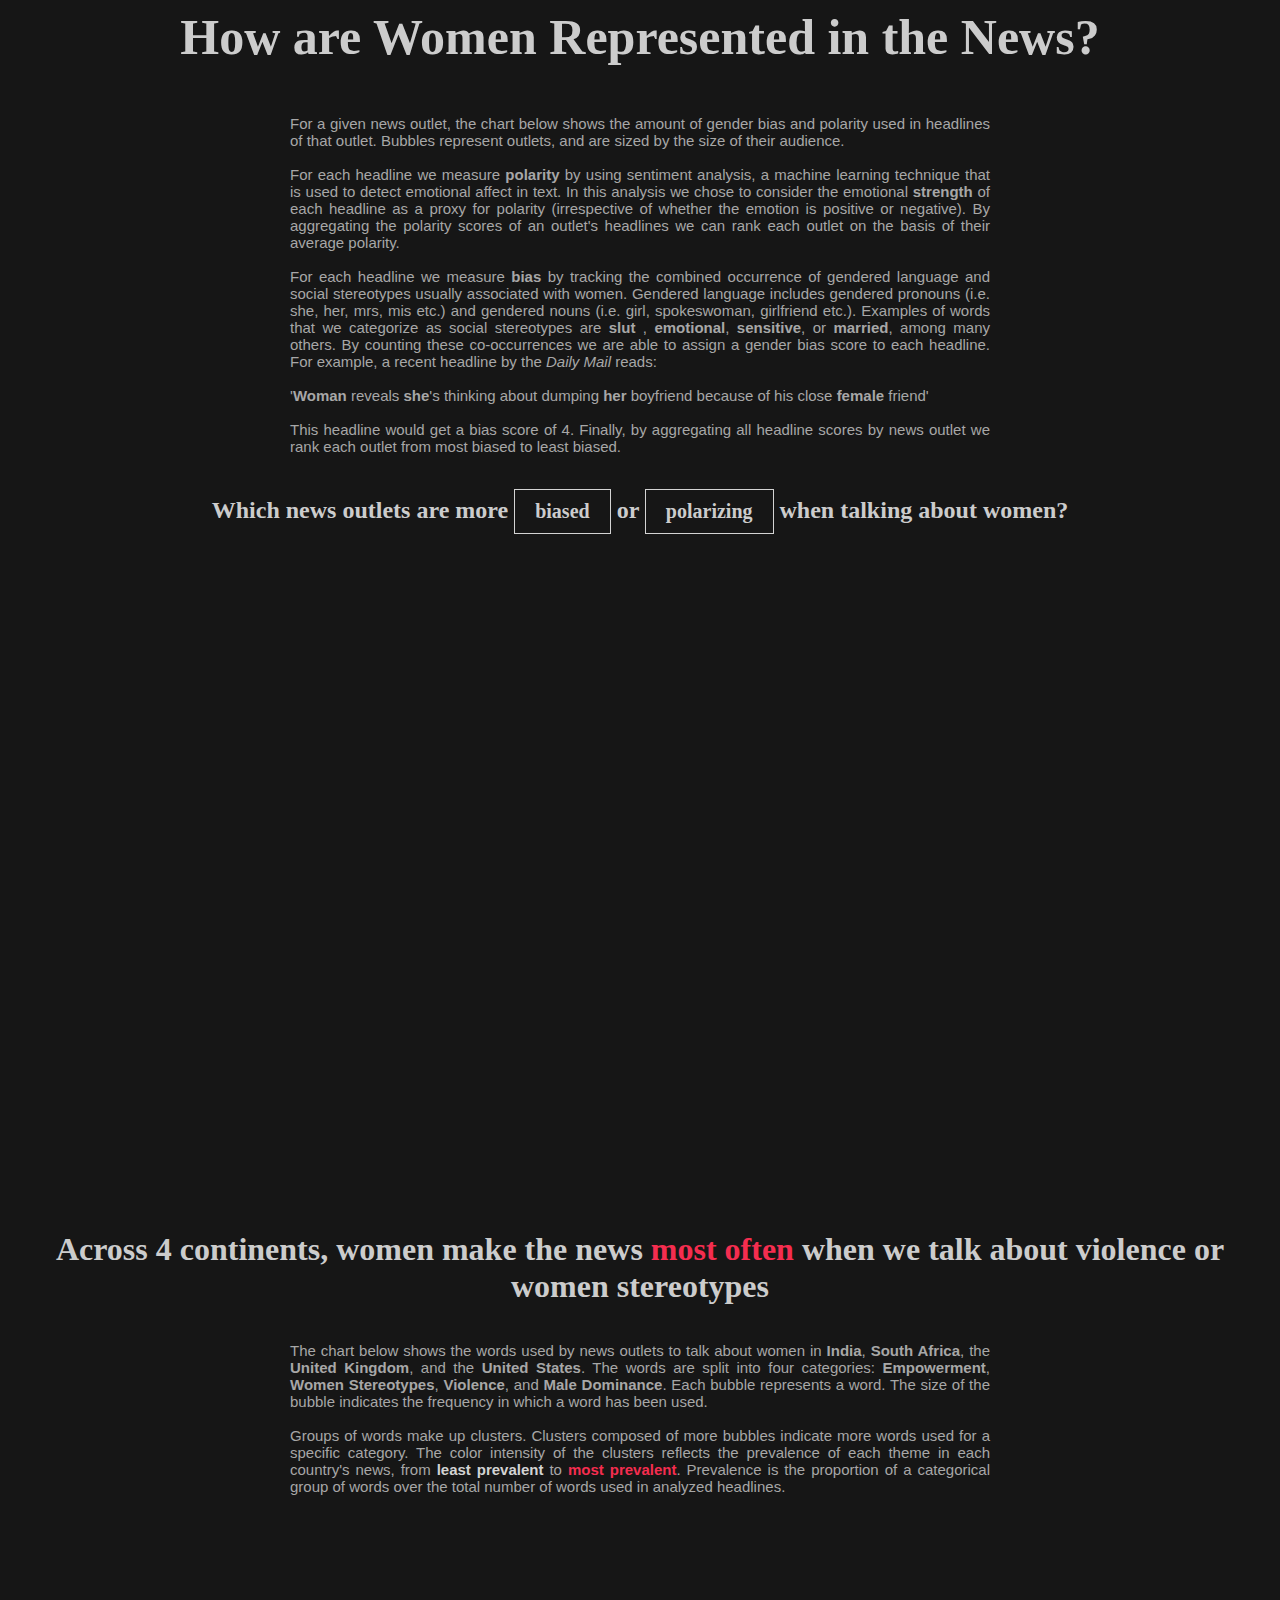
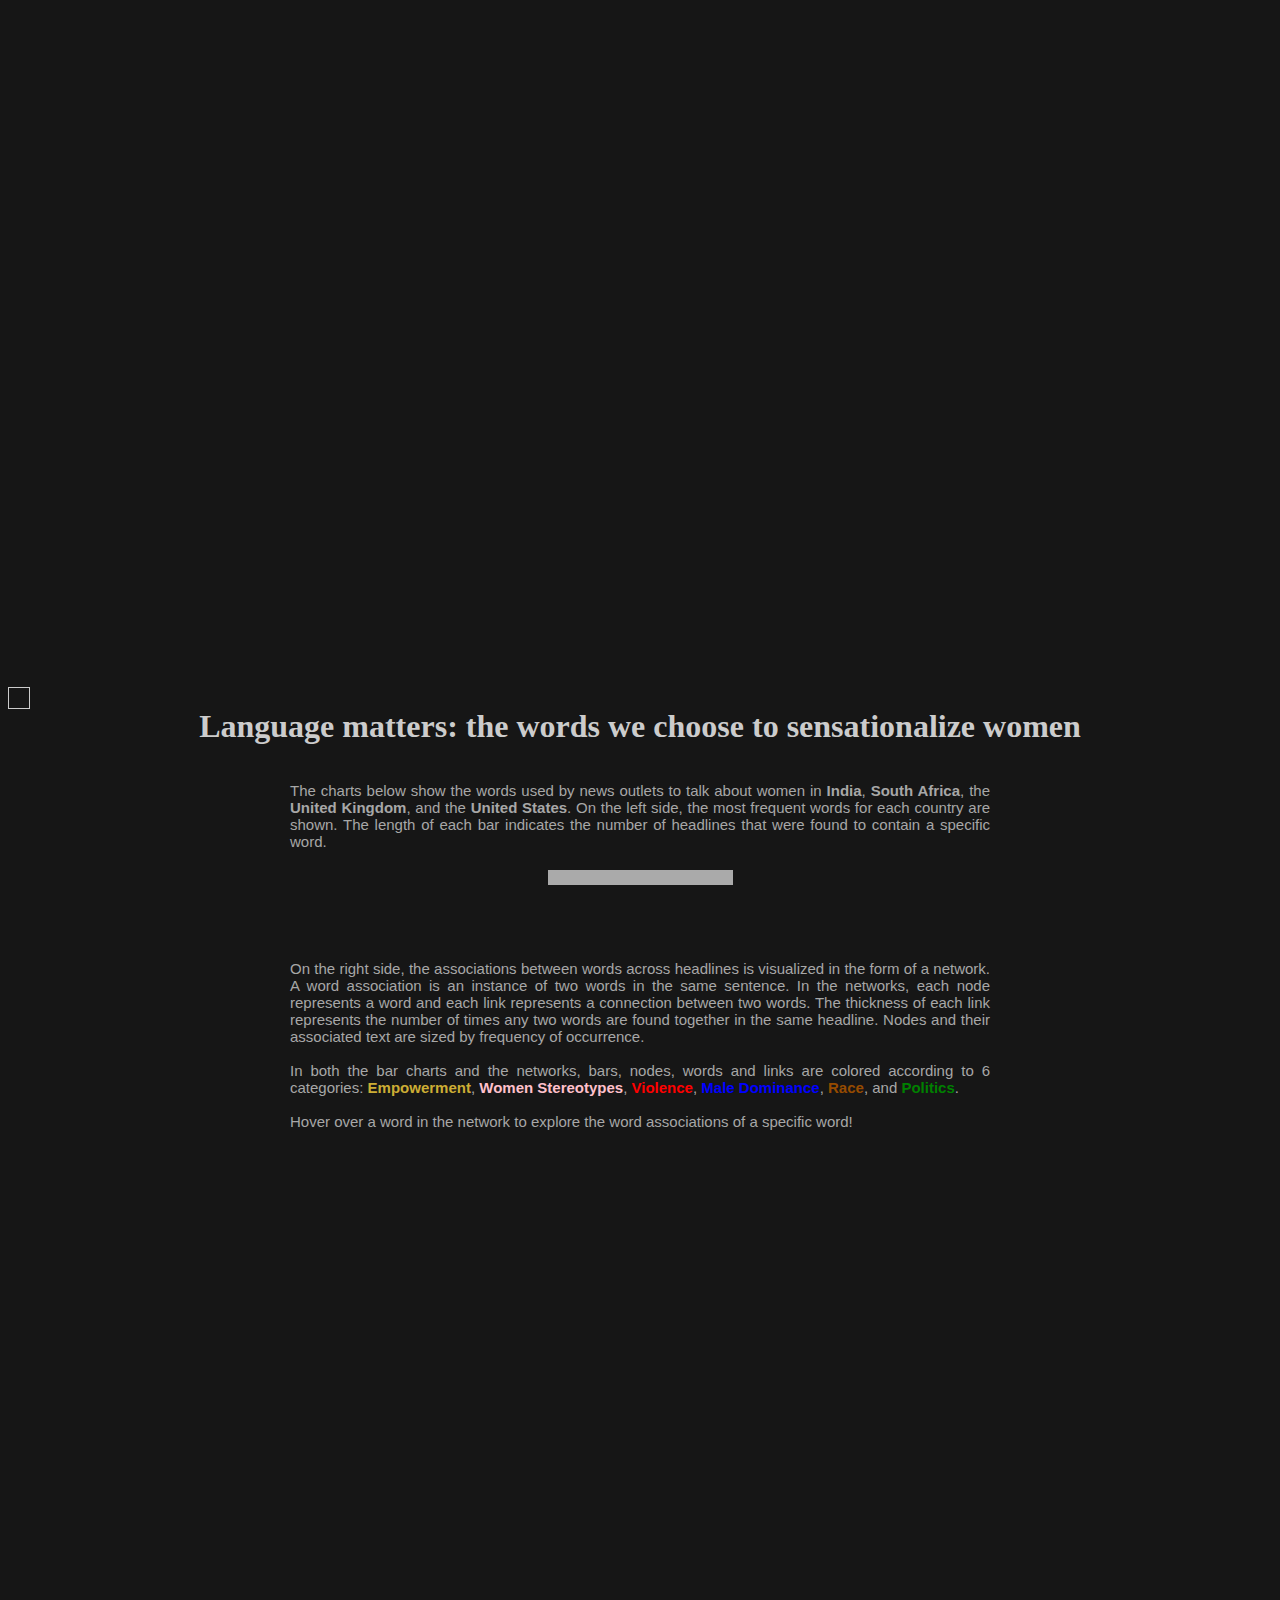
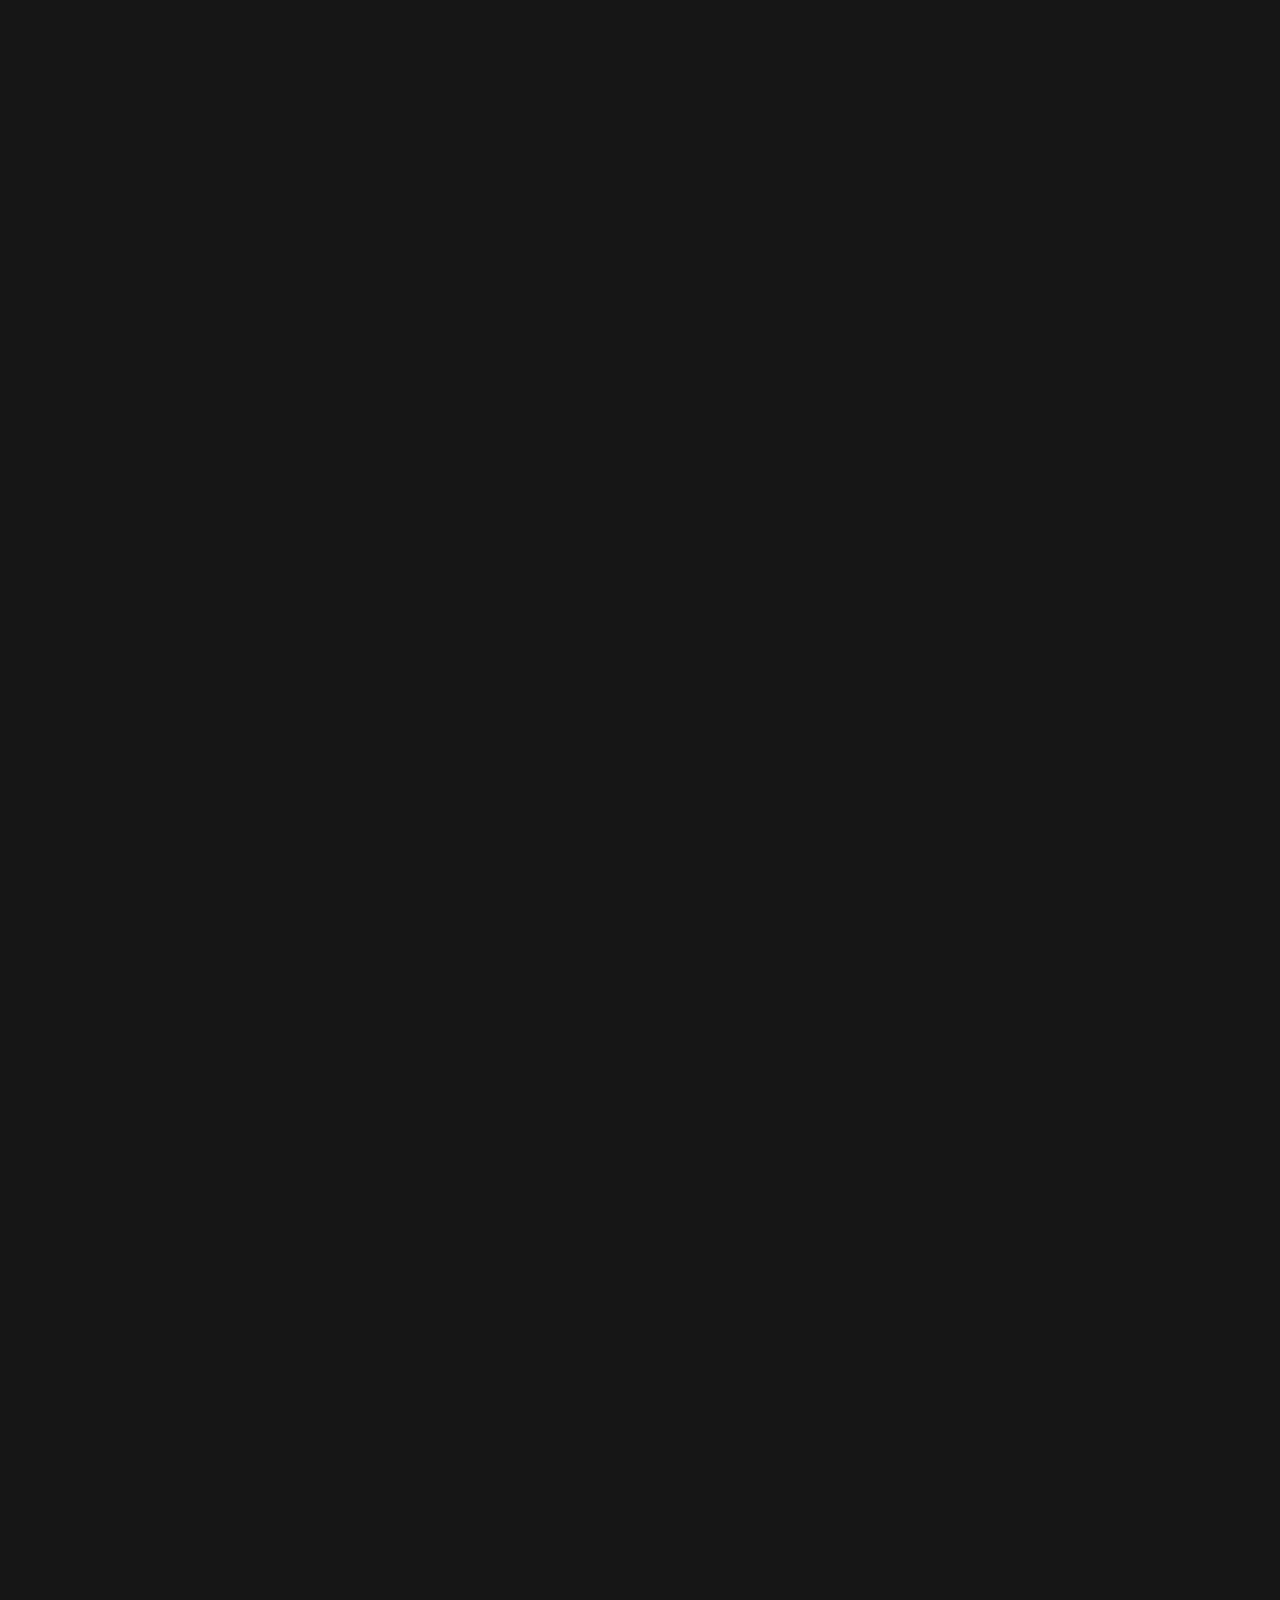
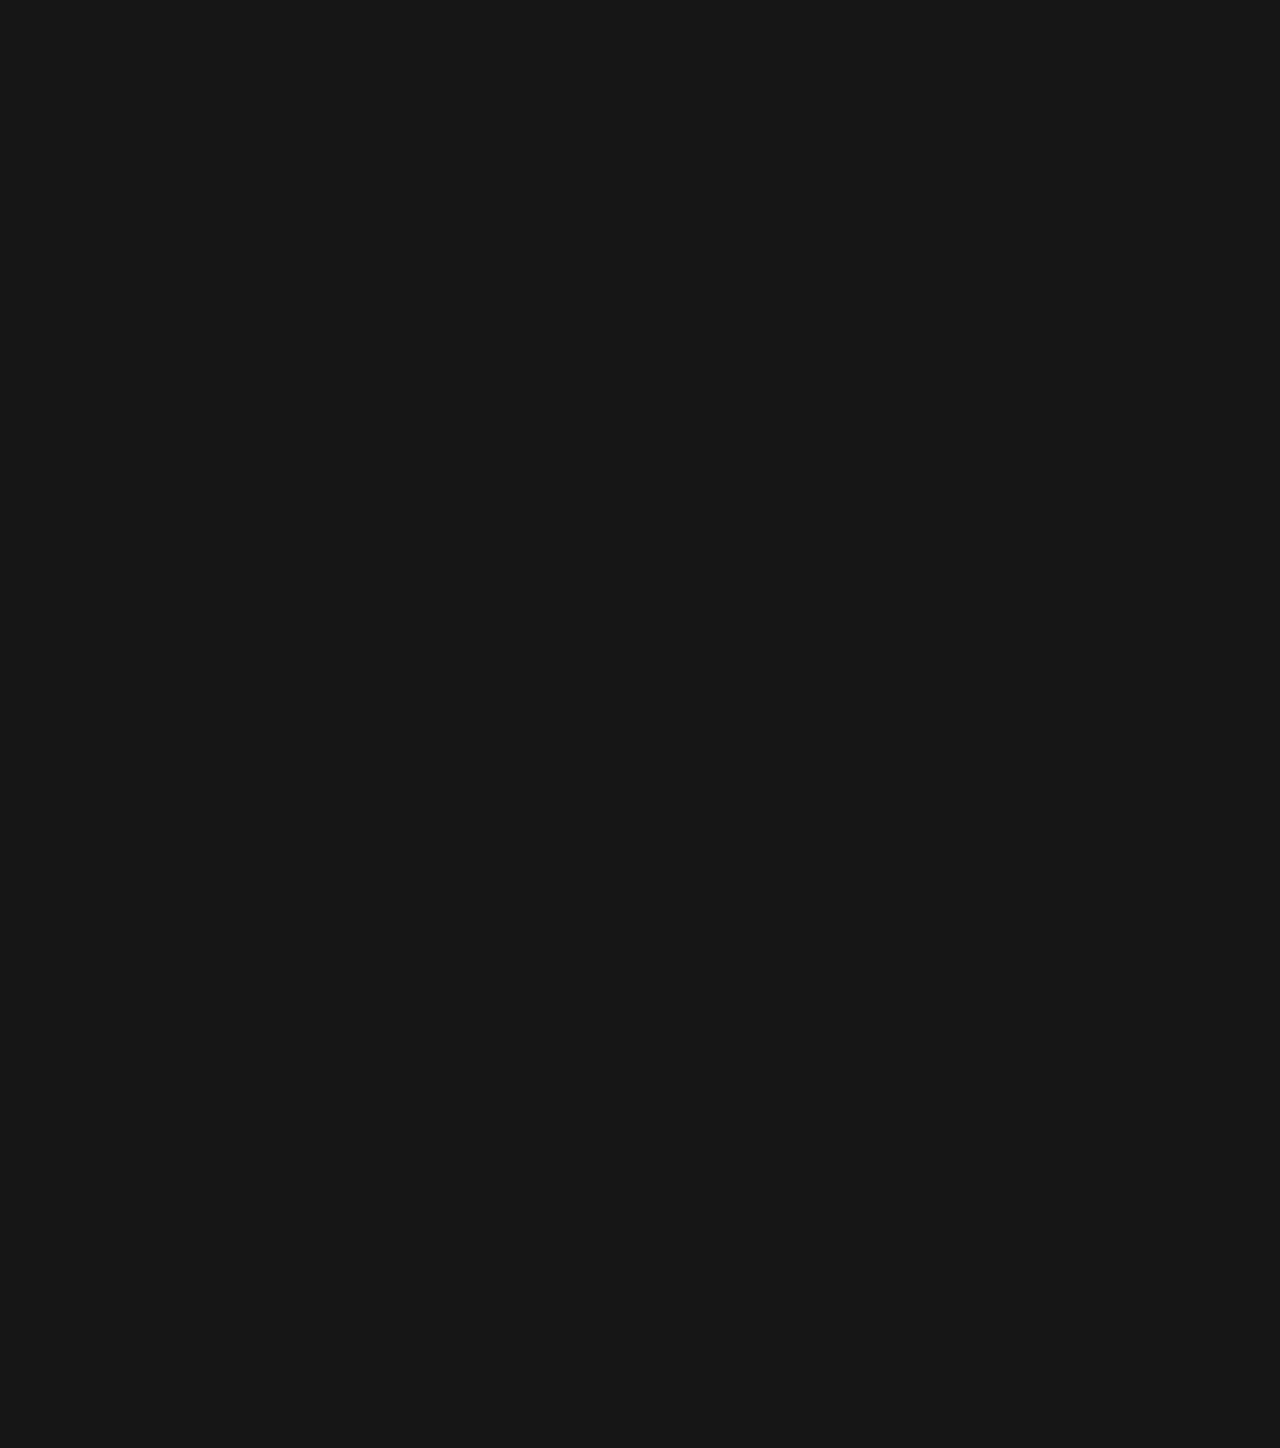
==== commit 96af3d88: "network interaction with bars for all figures" ====
--- a/visualization/index.html
+++ b/visualization/index.html
@@ -91,7 +91,7 @@
         In both the bar charts and the networks, bars, nodes, words and links are colored according to 6 categories: <b><span style="color:#ccad34">Empowerment</span></b>, 
         <b><span style="color:pink">Women Stereotypes</span></b>, <b><span style="color:red">Violence</b></span>, <b><span style="color:blue">Male Dominance</b></span>,
         <b><span style="color:#964B00">Race</b></span>, and <b><span style="color:green">Politics</b></span>.</br></br>
-        Hover over a bar or a word to explore the word associations of a specific word!</p>
+        Hover over a word in the network to explore the word associations of a specific word!</p>
     </div>
     <div class="netbars">
       <div id="chart1" class="svg-container3" style="text-align: center;"> </div>
--- a/visualization/styles.css
+++ b/visualization/styles.css
@@ -178,6 +178,11 @@
 color: #161616;
 }
 
+button:focus {
+    background-color: lightgray;
+    color: #161616;
+    }
+
 button:focus{
 font-weight: bold;
 }
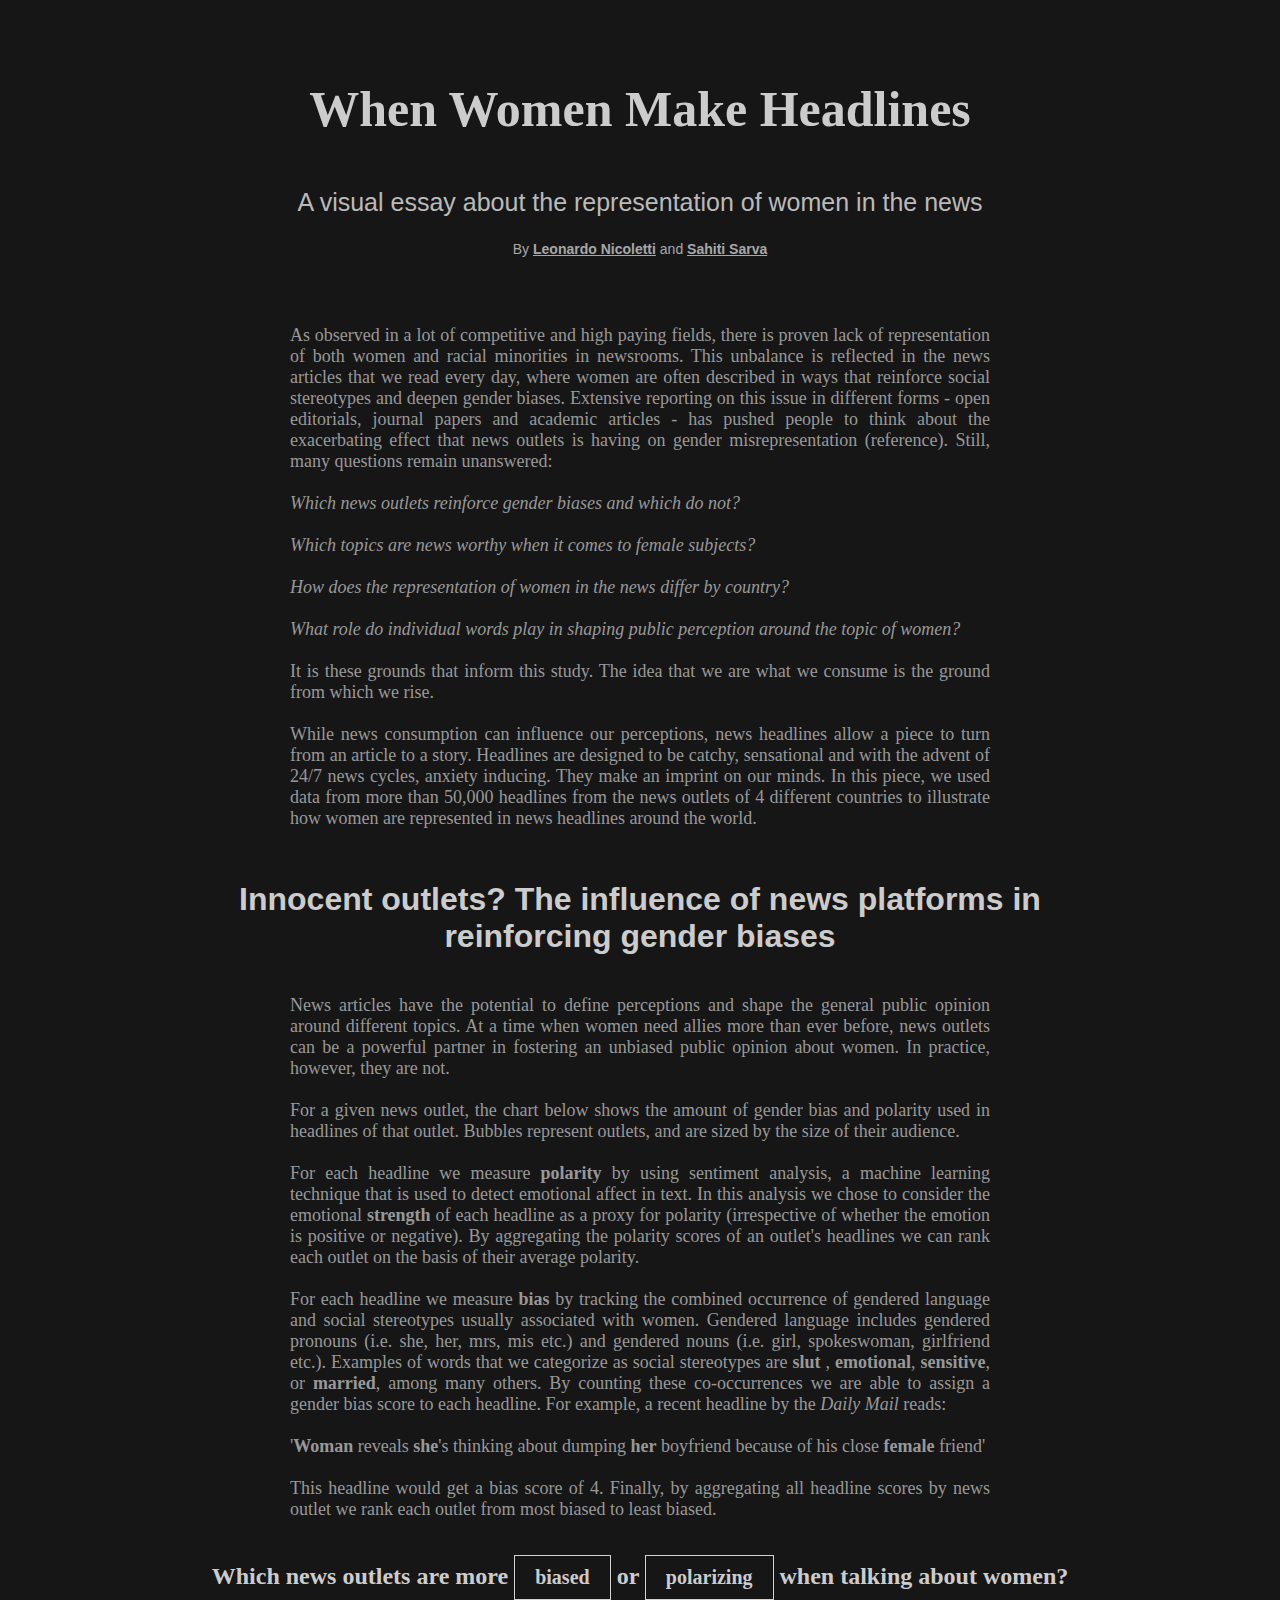
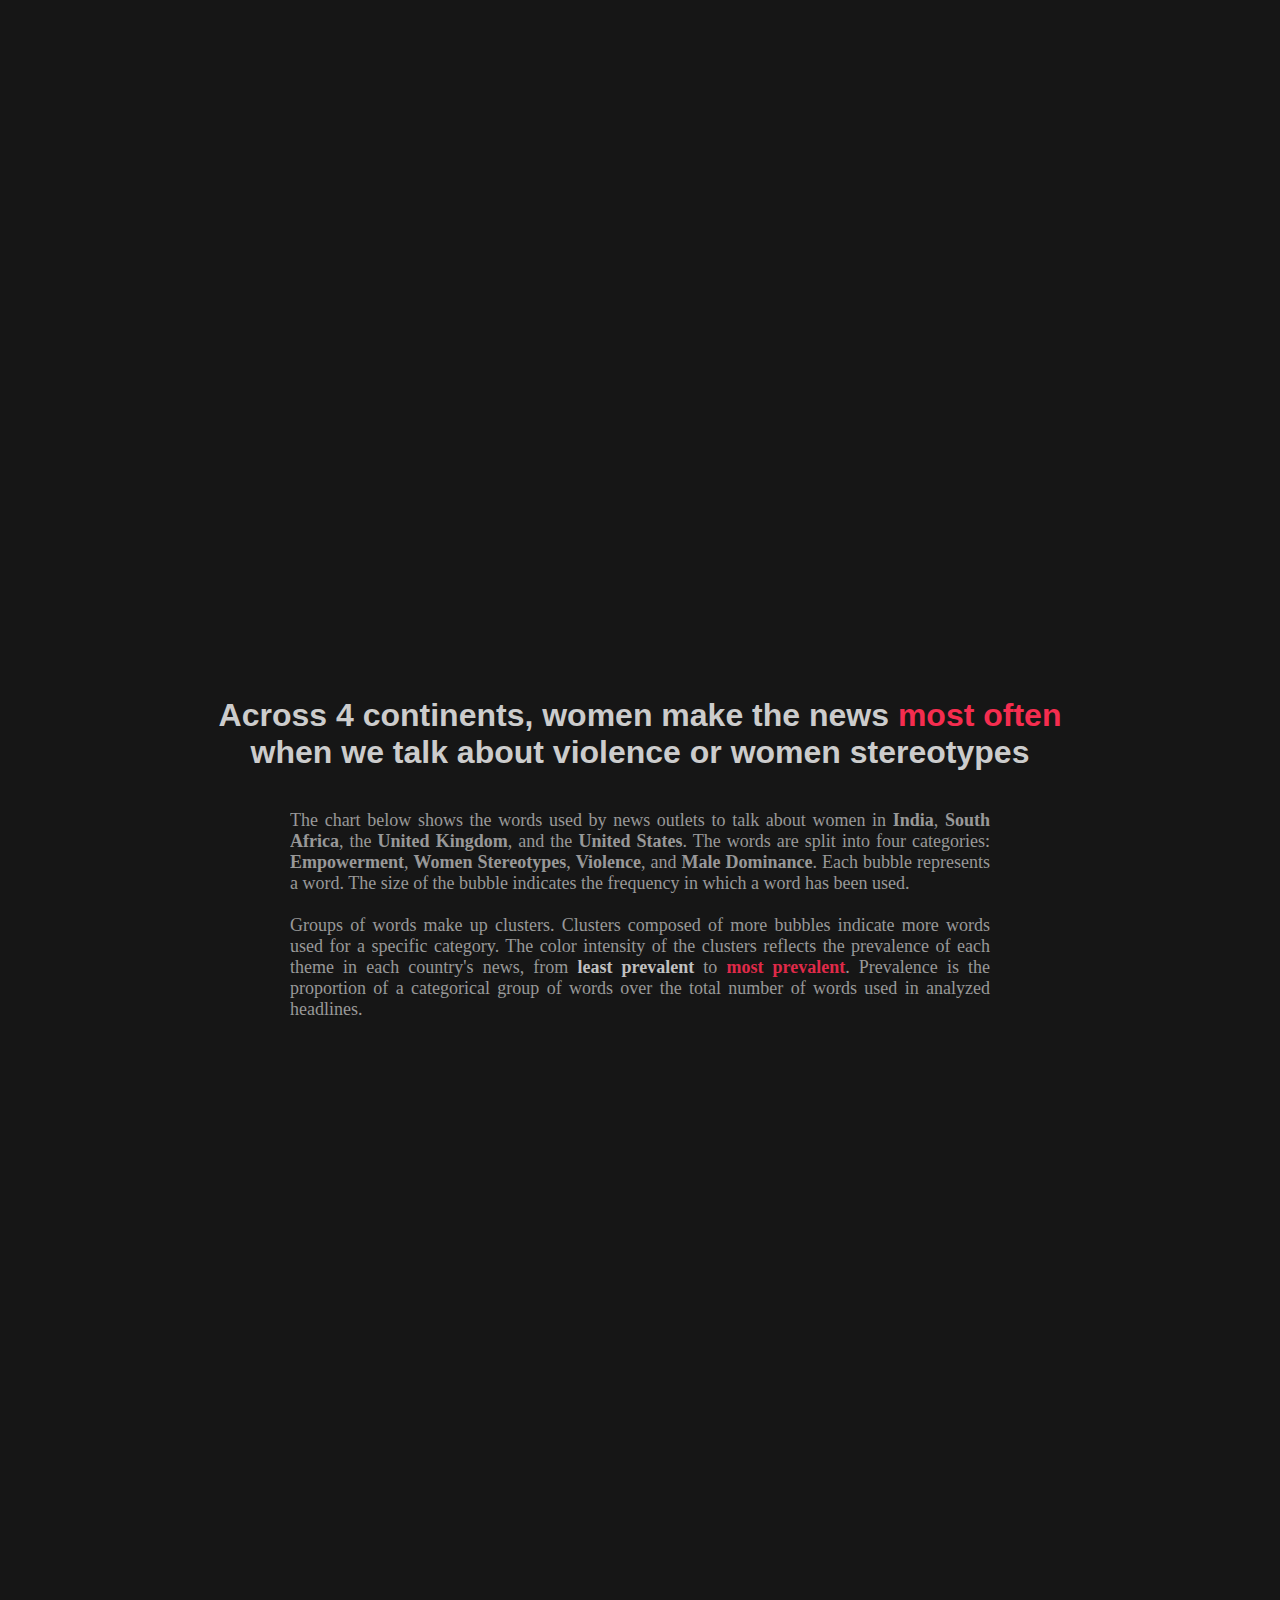
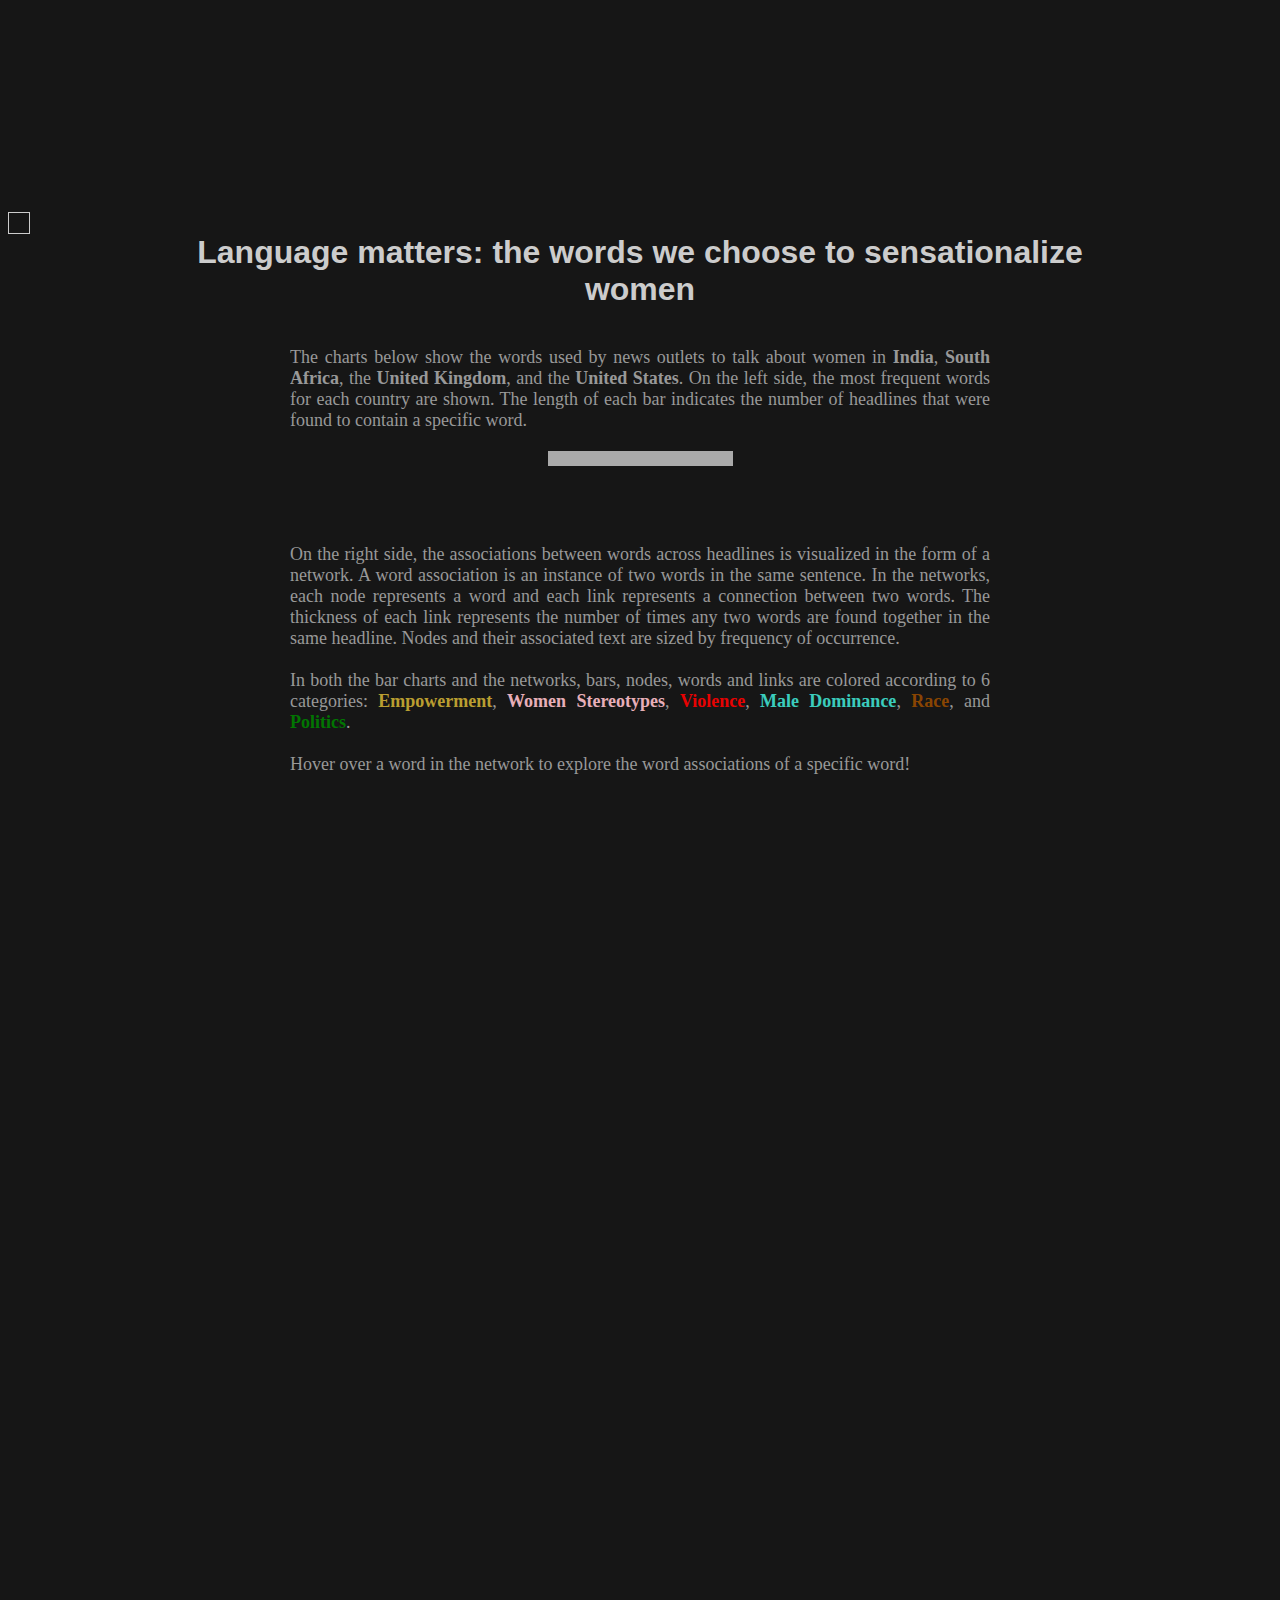
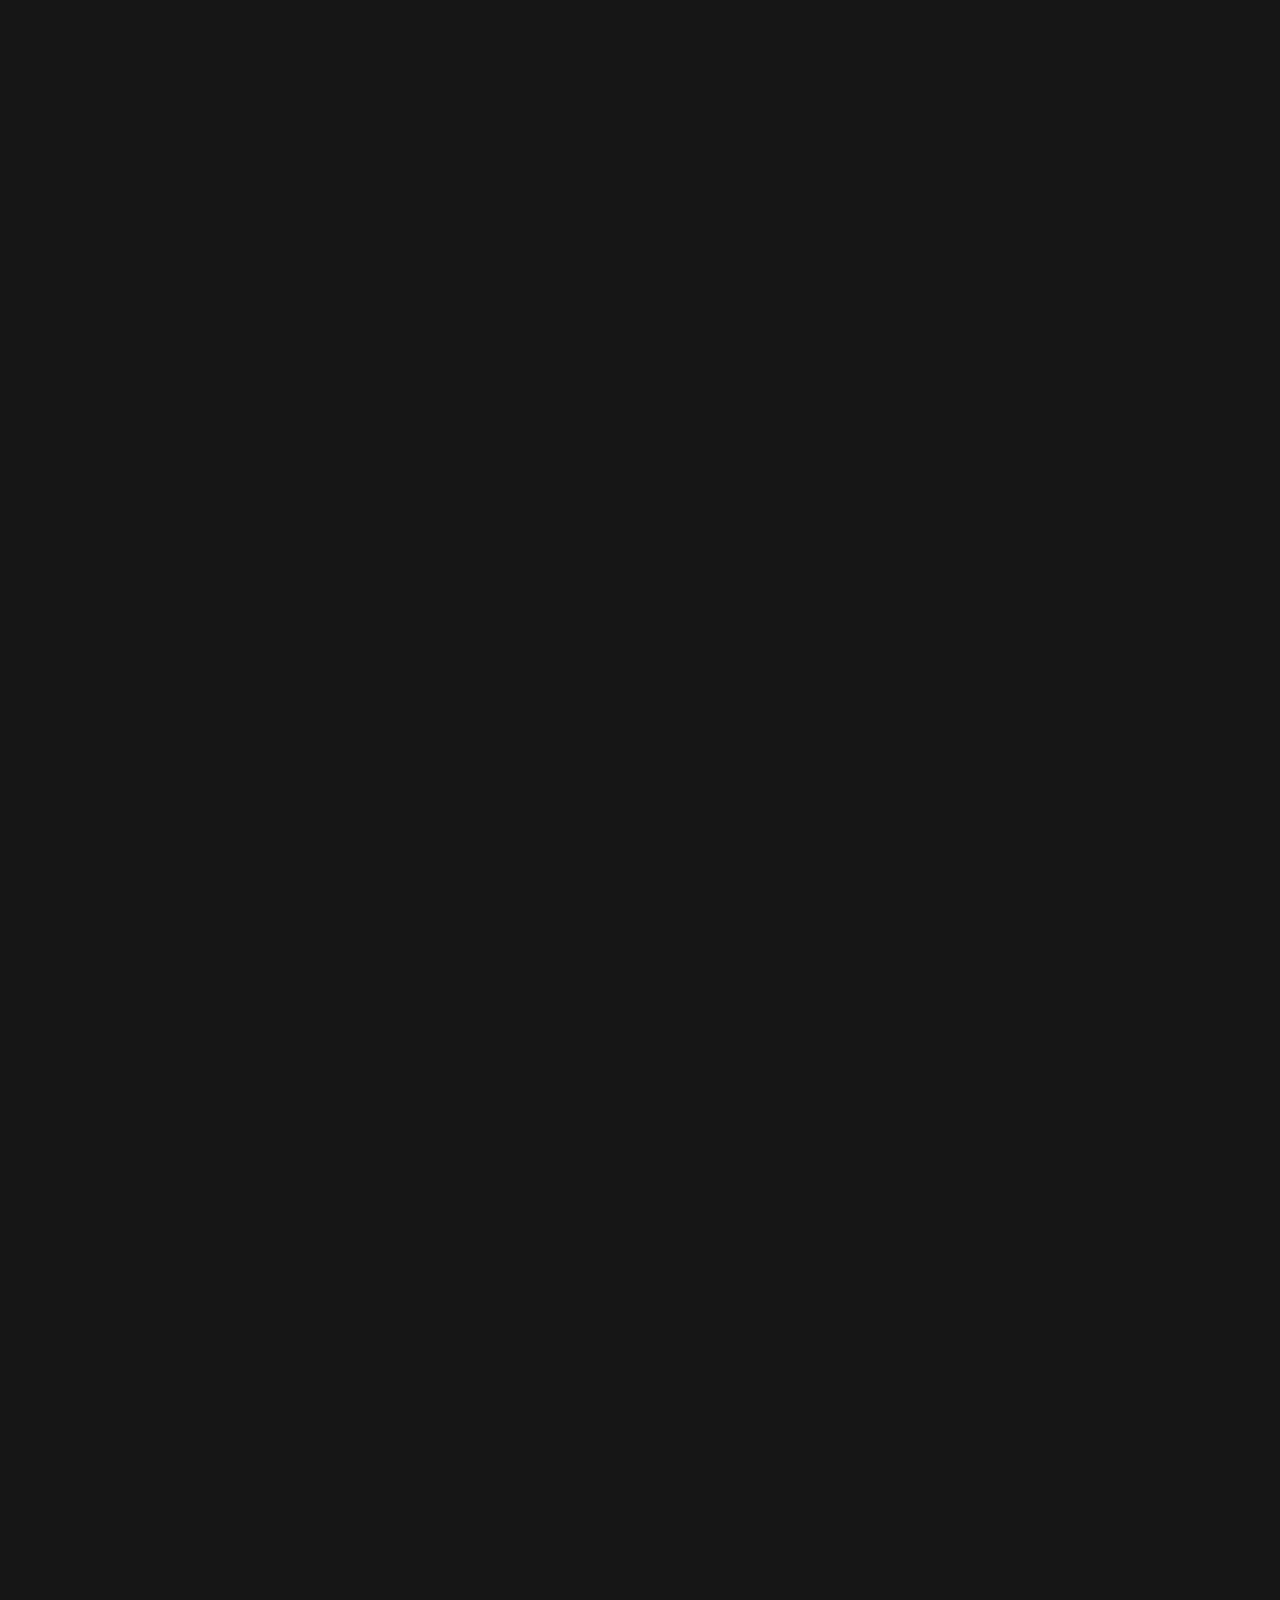
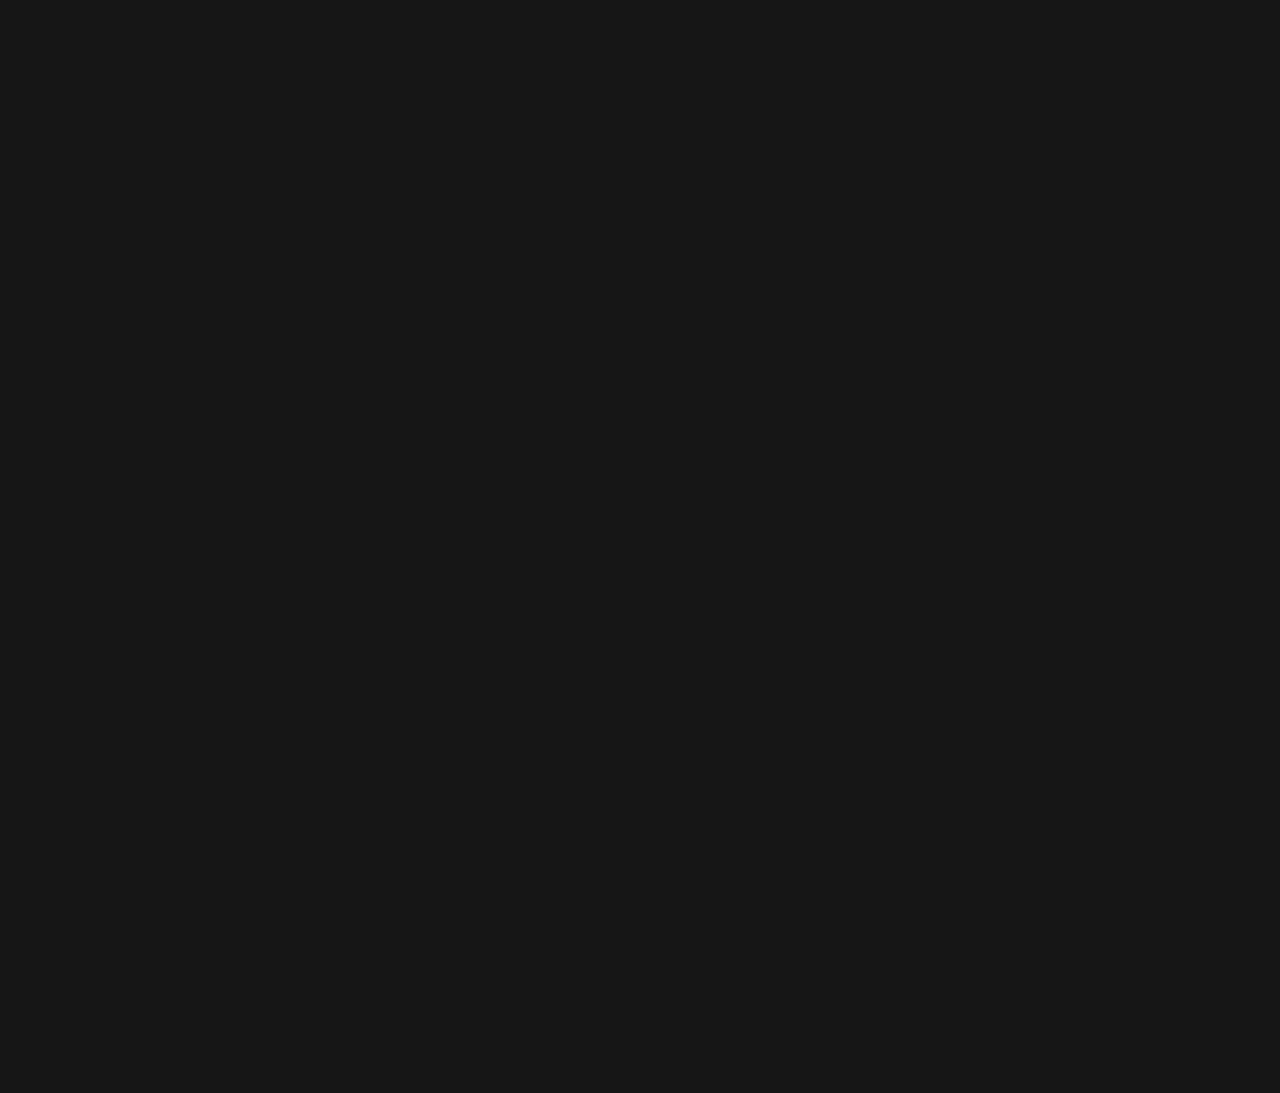
==== commit 6f83508b: "added intro, cleaned up everything, article skeleton is there" ====
--- a/visualization/index.html
+++ b/visualization/index.html
@@ -5,9 +5,44 @@
 </head>
  
 <body> 
-    <h1 style = "text-align: center" class="Title">How are Women Represented in the News?</h1>
+    <h1 style = "text-align: center" class="Title">When Women Make Headlines</h1>
+    </div>
+    <div class="header">
+    <h1 style = "text-align: center" class="subTitle" >A visual essay about the representation of women in the news</h1>
+    </div>
+    <p style = "text-align: center" class="credits">By 
+        <b><a href="https://www.leonardonicoletti.com" target="_blank" class="link">Leonardo Nicoletti</a></b> 
+        and <b><a href="https://twitter.com/sahitisarva" target="_blank" class="link">Sahiti Sarva</a></b></h1>
     <div class="subtitle">
-        <p class="description"> For a given news outlet, the chart below shows the amount of gender bias and polarity
+        <p class="description"> 
+            As observed in a lot of competitive and high paying fields, there is proven lack of representation of both women and racial 
+            minorities in newsrooms. This unbalance is reflected in the news articles that we read every day, where women are often 
+            described in ways that reinforce social stereotypes and deepen gender biases. Extensive reporting on this issue in different 
+            forms - open editorials, journal papers and academic articles - has pushed people to think about the exacerbating effect that 
+            news outlets is having on gender misrepresentation (reference). Still, many questions remain unanswered: <br> <br>
+            
+            <i>Which news outlets reinforce gender biases and which do not? </i> <br> <br>
+            <i>Which topics are news worthy when it comes to female subjects? </i> <br> <br>
+            <i>How does the representation of women in the news differ by country?</i> <br> <br>
+            <i>What role do individual words play in shaping public perception around the topic of women? </i> <br> <br>
+               
+            It is these grounds that inform this study. The idea that we are what we consume is the ground from which we rise. <br><br>
+
+            While news consumption can influence our perceptions, news headlines allow a piece to turn from an article to a story. Headlines 
+            are designed to be catchy, sensational and with the advent of 24/7 news cycles, anxiety inducing. They make an imprint on our minds.
+            In this piece, we used data from more than 50,000 headlines from the news outlets of 4 different countries to illustrate how 
+            women are represented in news headlines around the world. <br><br></p>
+    </div>
+    <div class="header">
+    <h1 style = "text-align: center" class="sectionHeader">Innocent outlets? The influence of news platforms in reinforcing gender biases</h1>
+    </div>
+    <div class="subtitle">
+        <p class="description"> 
+            News articles have the potential to define perceptions and shape the general public opinion around 
+            different topics. At a time when women need allies more than ever before, news outlets can be a powerful partner in fostering 
+            an unbiased public opinion about women. In practice, however, they are not.  <br><br>
+
+            For a given news outlet, the chart below shows the amount of gender bias and polarity
             used in headlines of that outlet. Bubbles represent outlets, and are sized by the size of their audience. <br><br>
             
             For each headline we measure <b>polarity</b> by using sentiment analysis, a machine learning technique that is used to detect 
@@ -44,8 +79,10 @@
     <!-- </div> -->
     <!-- <h5></h5> -->
     <!-- <svg id="tooltipBar">Tooltip</svg> -->
-    <h1 style = "text-align: center">Across 4 continents, women make the news 
+    <div class="header">
+    <h1 style = "text-align: center" class="sectionHeader">Across 4 continents, women make the news 
         <span style="color:#F52D4F">most often</span> when we talk about <b>violence</b> or <b>women stereotypes</b></h1>
+    </div>
     <div class="subtitle">
         <p class="description">The chart below shows the words used by news outlets to talk about women in <b>India</b>, <b>South Africa</b>,
                 the <b>United Kingdom</b>, and the <b>United States</b>. The words are split into four categories: <b>Empowerment</b>, <b>Women Stereotypes</b>, 
@@ -72,7 +109,9 @@
     <!-- <div id="timeline"></div> -->
     <div id="tooltipCluster"></div>
     <div id="tooltipInfo"></div>
-    <h1 style = "text-align: center">Language matters: the words we choose to sensationalize women</h1>
+    <div class="header">
+    <h1 style = "text-align: center" class="sectionHeader">Language matters: the words we choose to sensationalize women</h1>
+    </div>
       <div class="subtitle">
         <p class="description">The charts below show the words used by news outlets to talk about women in <b>India</b>, <b>South Africa</b>,
                 the <b>United Kingdom</b>, and the <b>United States</b>. On the left side, the most frequent words for each country are shown. The length of each bar indicates the number of headlines
@@ -89,7 +128,7 @@
         The thickness of each link represents the number of times any two words are found together in the same headline. Nodes and their associated text are sized by 
         frequency of occurrence.</br></br>
         In both the bar charts and the networks, bars, nodes, words and links are colored according to 6 categories: <b><span style="color:#ccad34">Empowerment</span></b>, 
-        <b><span style="color:pink">Women Stereotypes</span></b>, <b><span style="color:red">Violence</b></span>, <b><span style="color:blue">Male Dominance</b></span>,
+        <b><span style="color:pink">Women Stereotypes</span></b>, <b><span style="color:red">Violence</b></span>, <b><span style="color:turquoise">Male Dominance</b></span>,
         <b><span style="color:#964B00">Race</b></span>, and <b><span style="color:green">Politics</b></span>.</br></br>
         Hover over a word in the network to explore the word associations of a specific word!</p>
     </div>
--- a/visualization/styles.css
+++ b/visualization/styles.css
@@ -92,9 +92,42 @@
     }
 
 .title {
+    margin-top: 80px;
+    margin-bottom: 50px;
     font-weight:900;
     font-size:50px;
 }
+
+.subTitle {
+    font-weight:500;
+    font-size:25px;
+    opacity: 0.9;
+    font-family: Arial, Helvetica, sans-serif;
+}
+
+.link {
+    color: #ccc
+}
+
+.credits {
+    font-weight:500;
+    font-size:14;
+    opacity: 0.8;
+    margin-bottom: 50px;
+    font-family: Arial, Helvetica, sans-serif;
+    color: #ccc
+}
+
+.sectionHeader {
+    /* text-align: left; */
+    font-family: Arial, Helvetica, sans-serif;
+    /* font-size: x-large; */
+    font-style: bold;
+    color: #ccc;
+    max-width: 900;
+    text-anchor: middle;
+    justify-content: center;
+    }
 
 h2 {
     /* text-align: left; */
@@ -128,8 +161,9 @@
 text-align: justify;
 text-anchor: middle;
 color: rgb(167, 167, 167);
-font-family: Verdana, Geneva, Tahoma, sans-serif;
-font-size: 15px;
+/* font-family: Verdana, Geneva, Tahoma, sans-serif; */
+font-family: Georgia, 'Times New Roman', Times, serif;
+font-size: 18px;
 margin-bottom: 0;
 }
 
@@ -138,6 +172,12 @@
 margin-bottom: 10;
 display: flex;
 justify-content: center;
+}
+
+.header {
+justify-content: center;
+display: flex;
+text-anchor: middle;
 }
 
 .dropOptions {
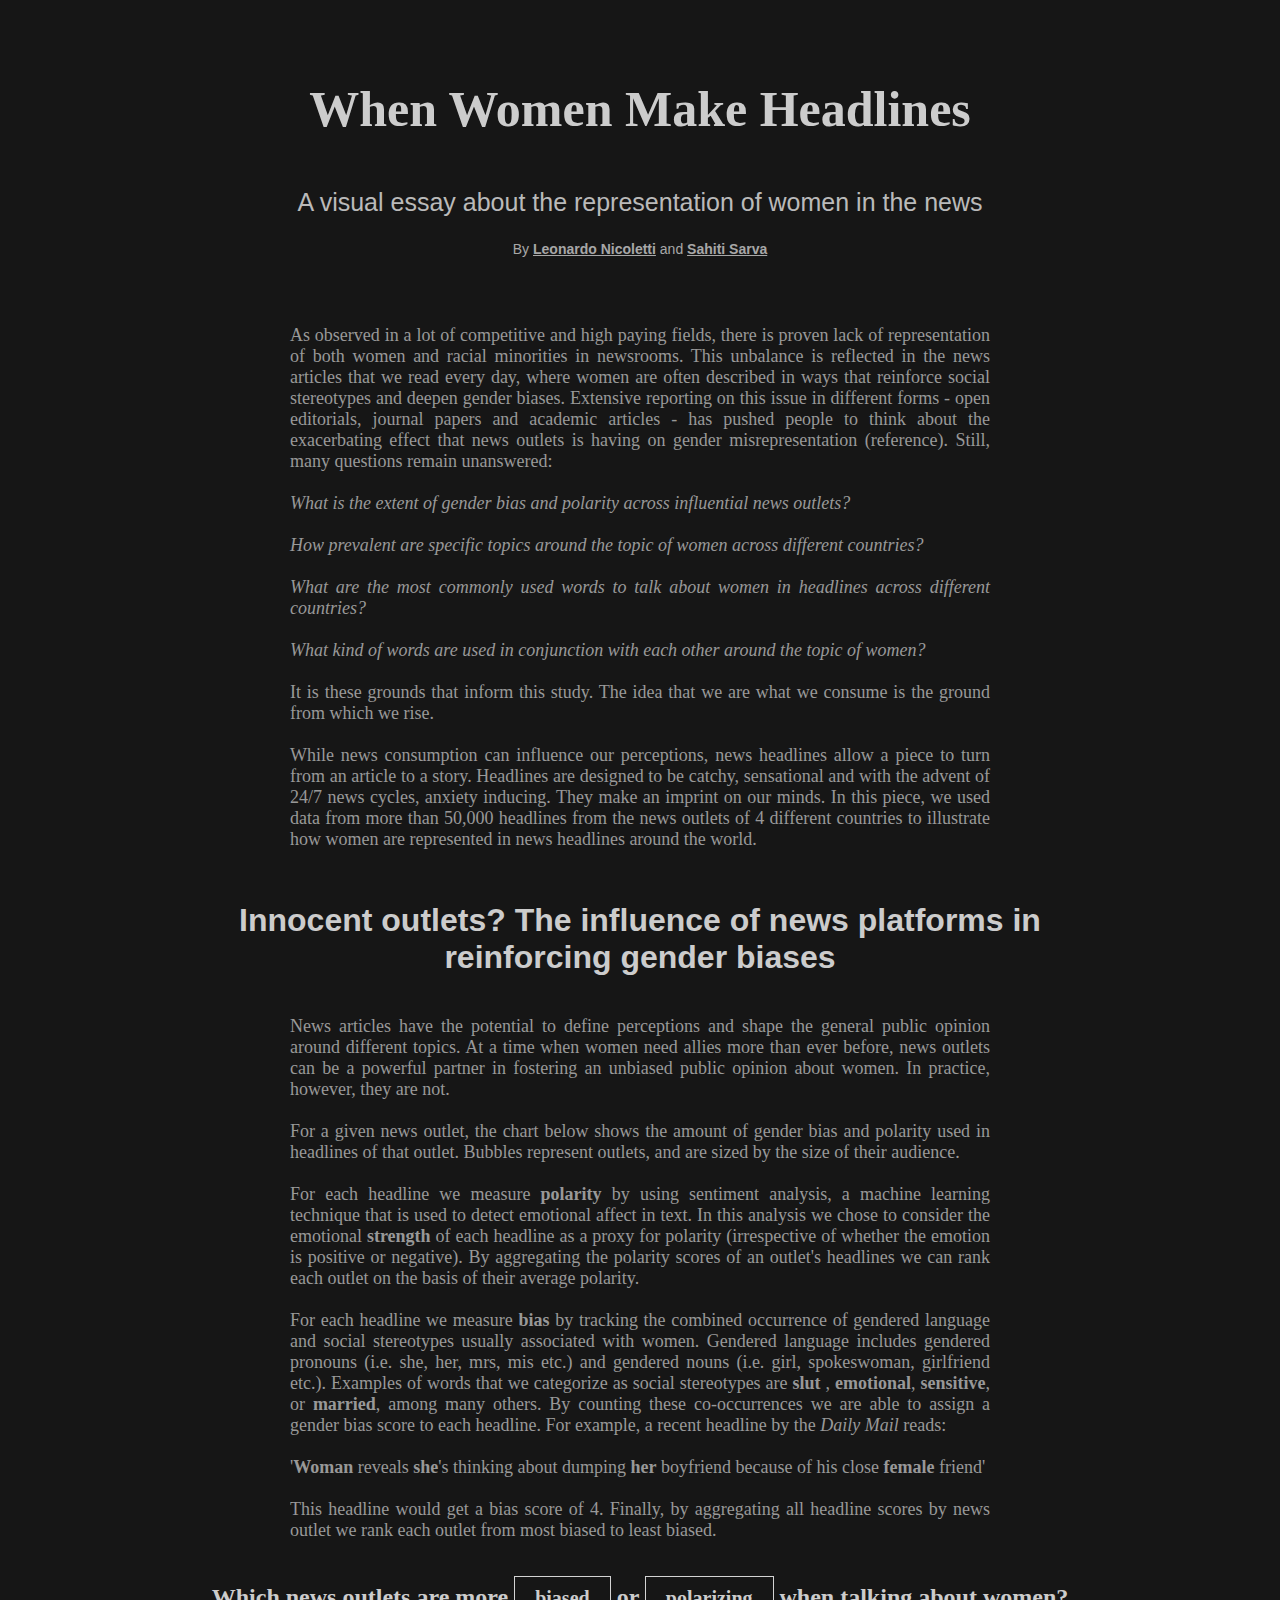
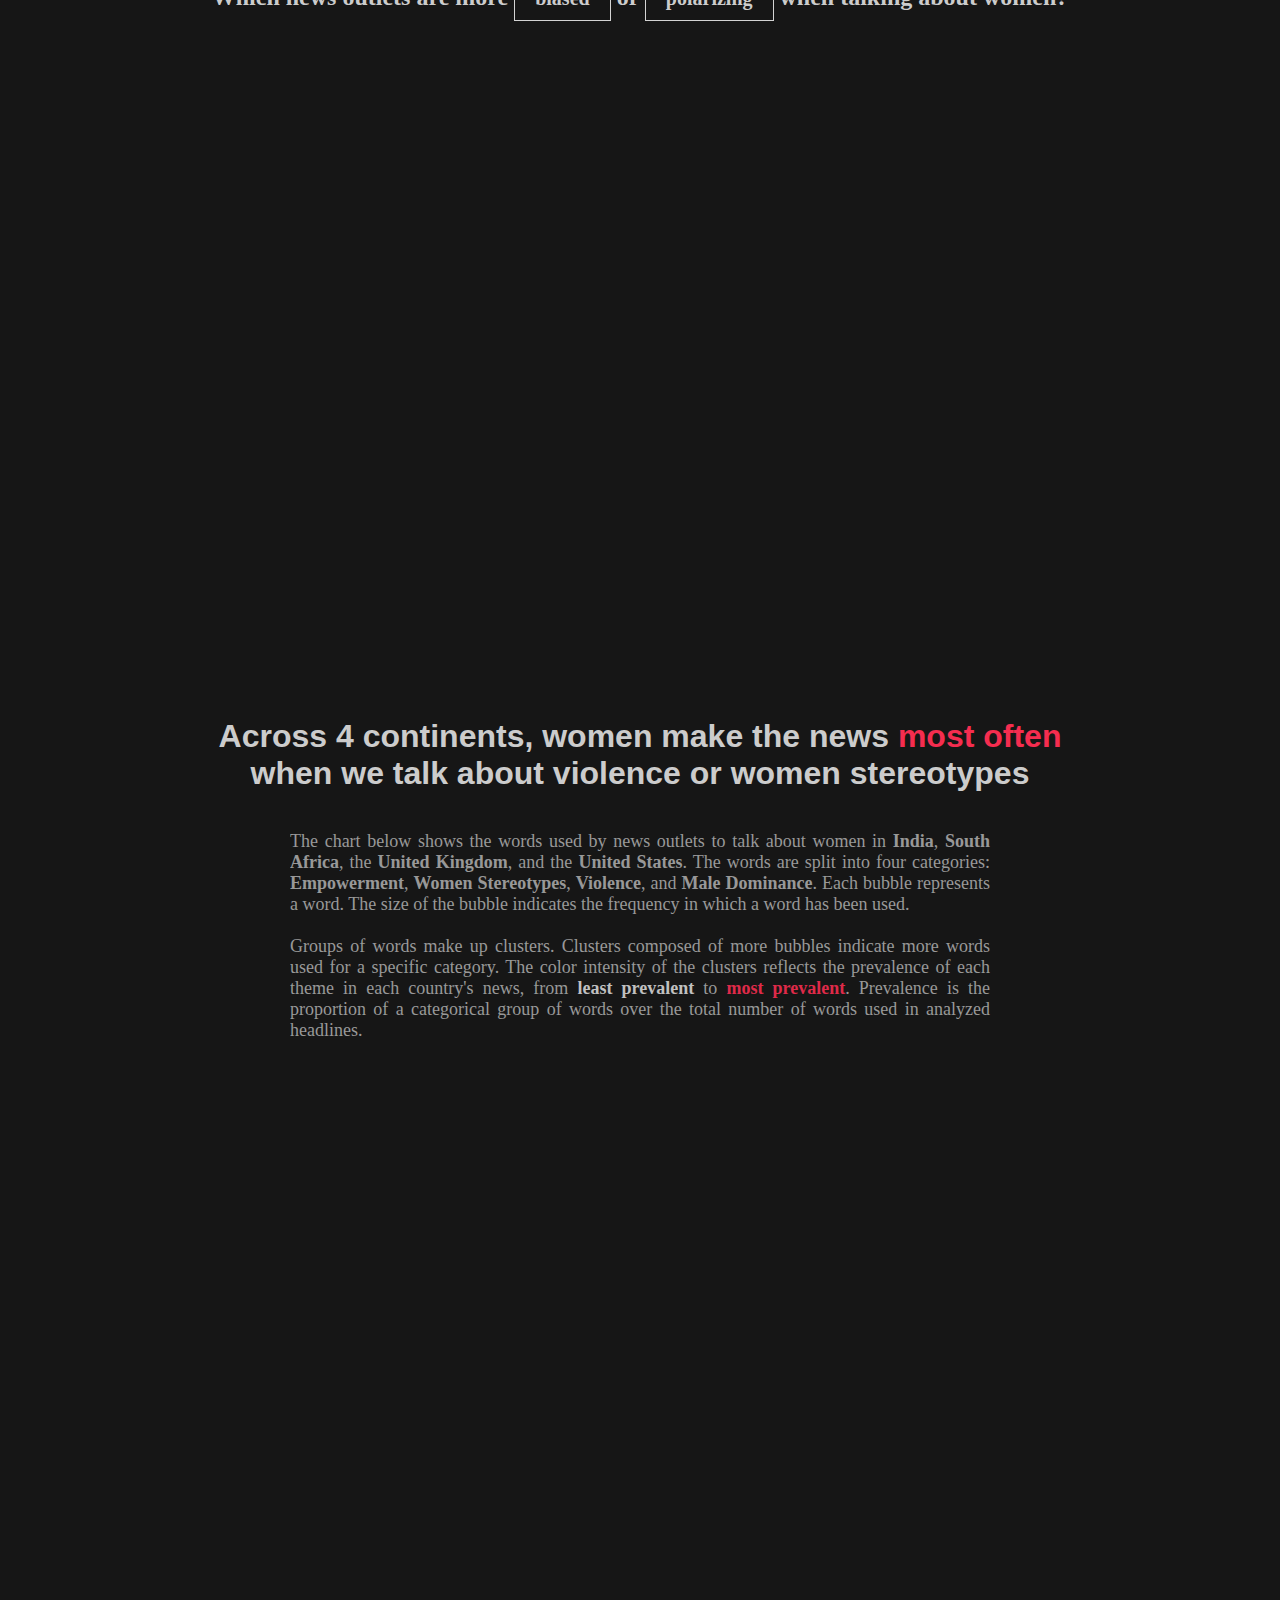
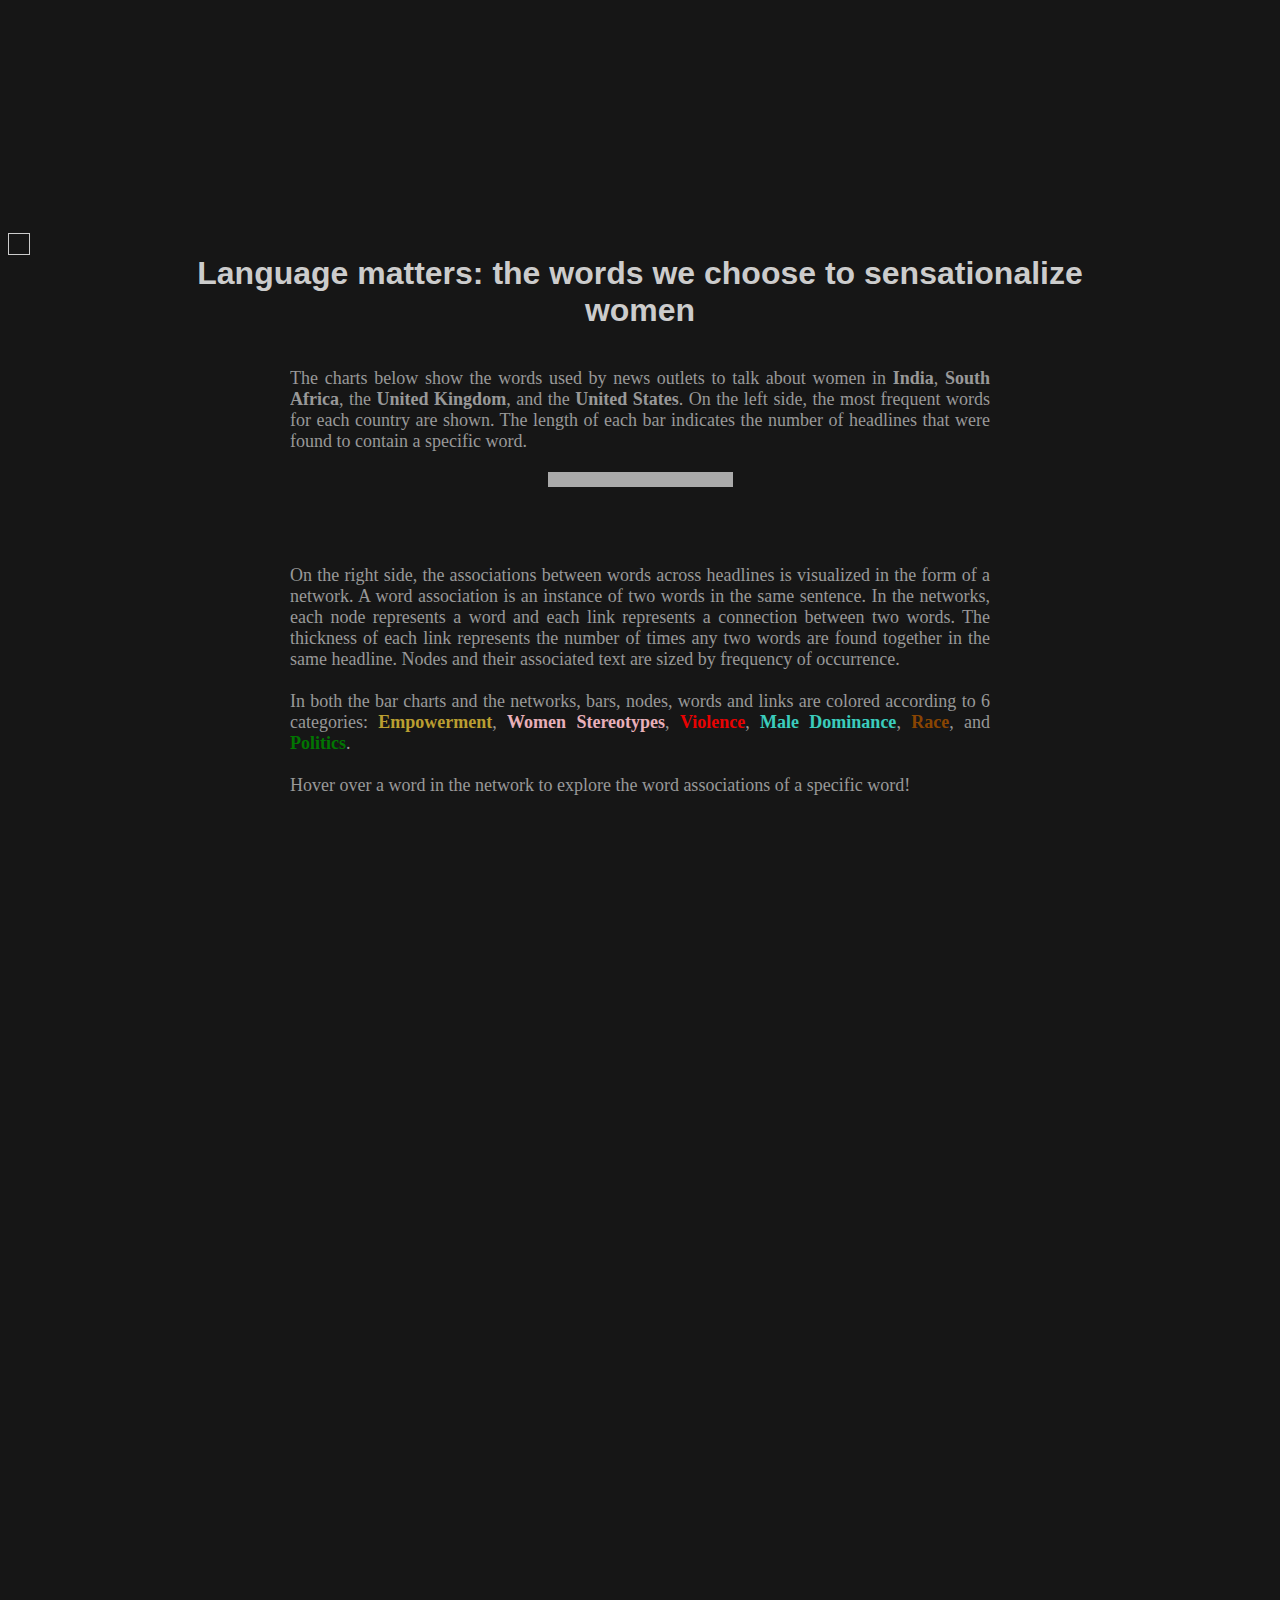
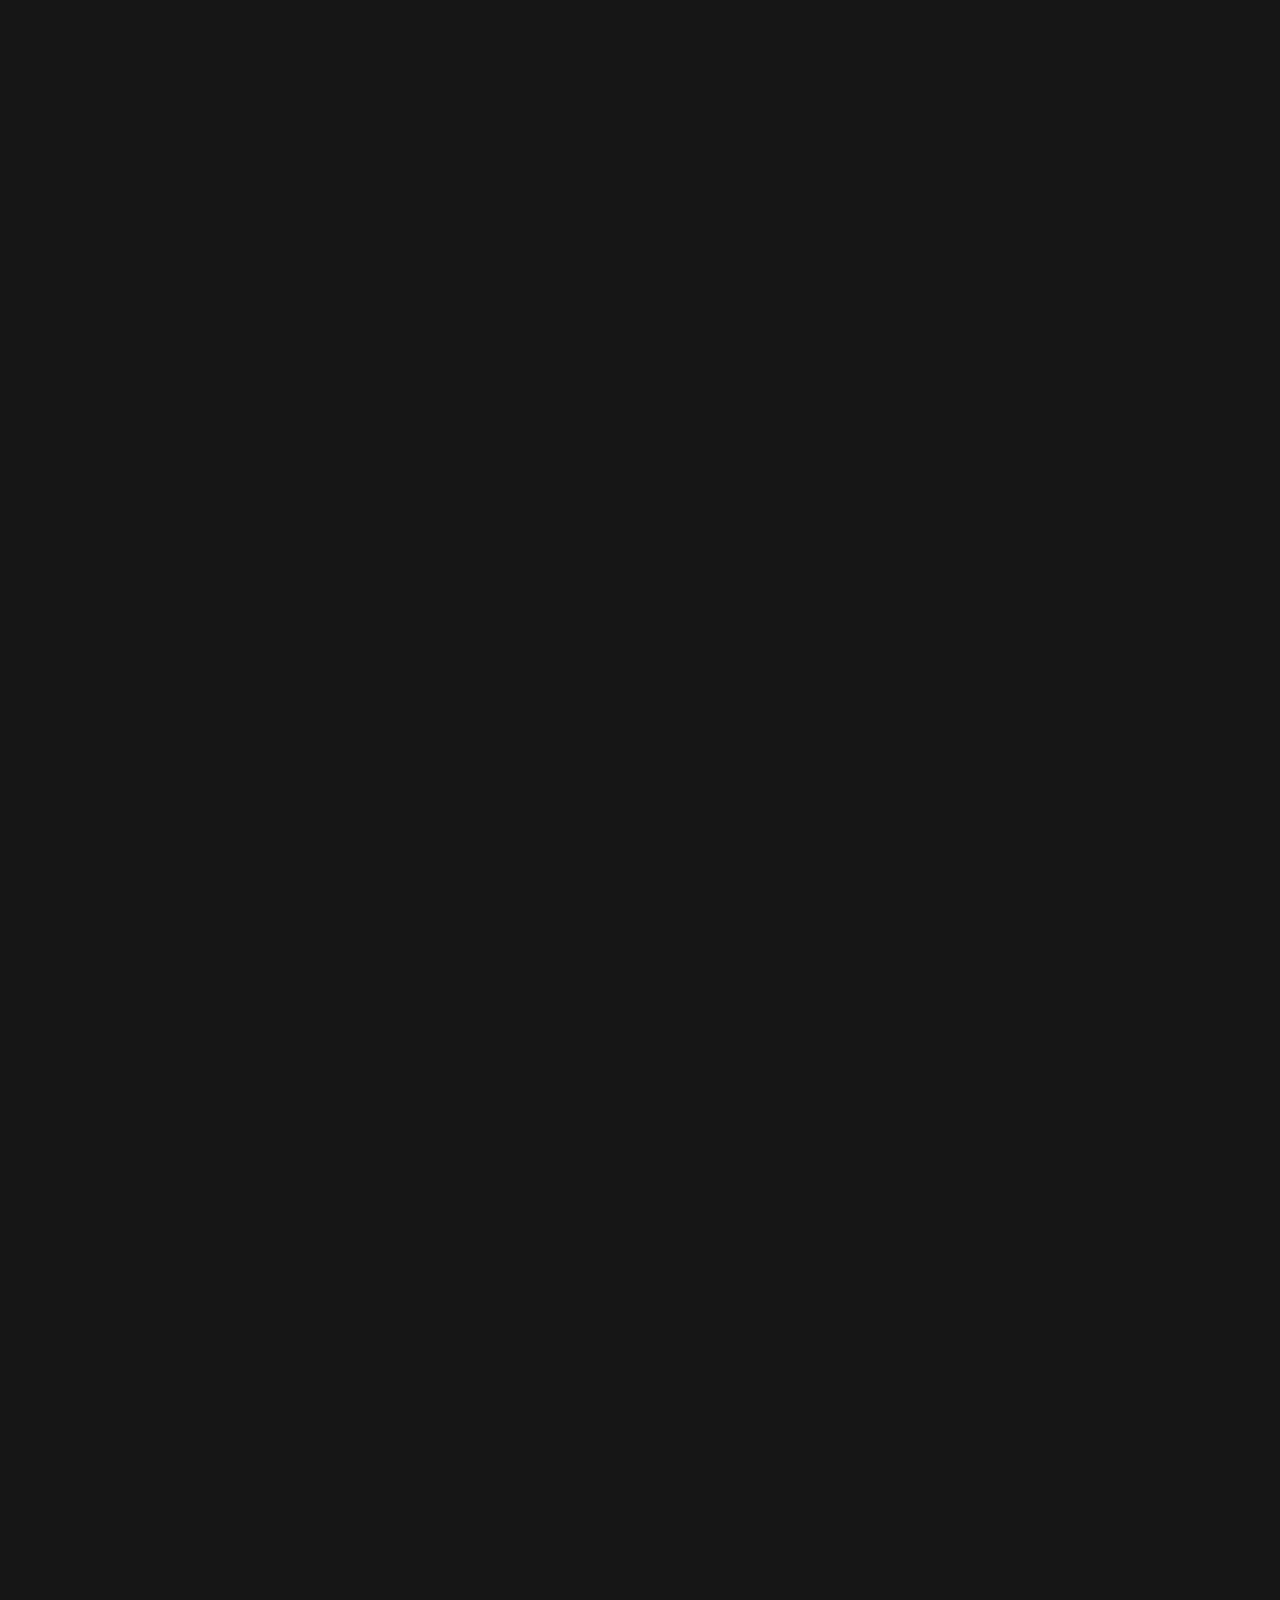
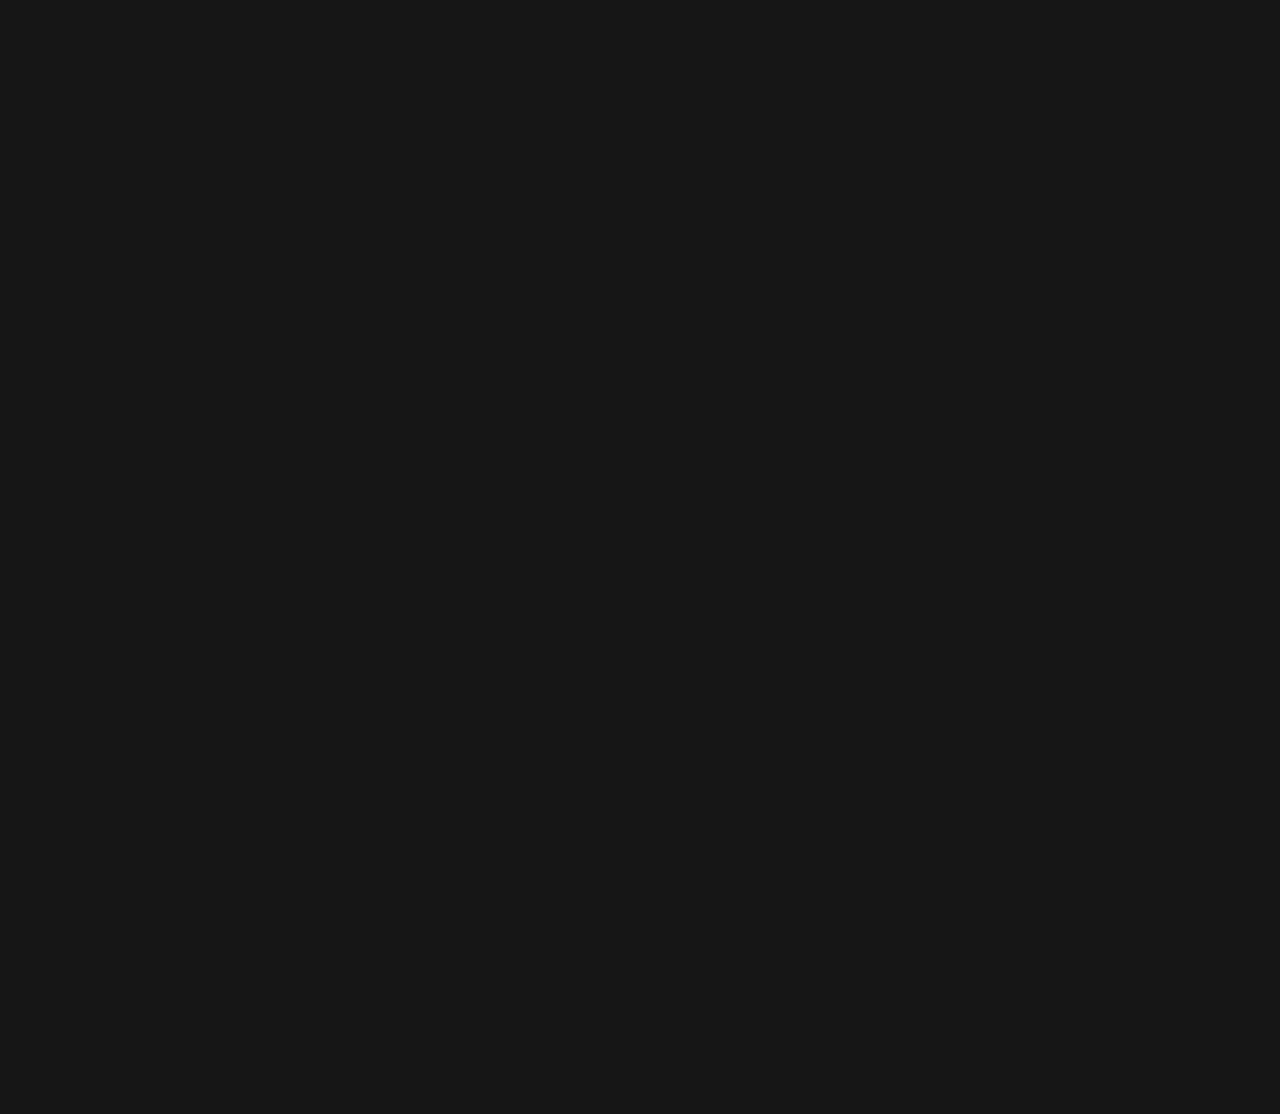
==== commit 28050ffc: "minor changes" ====
--- a/visualization/index.html
+++ b/visualization/index.html
@@ -21,10 +21,14 @@
             forms - open editorials, journal papers and academic articles - has pushed people to think about the exacerbating effect that 
             news outlets is having on gender misrepresentation (reference). Still, many questions remain unanswered: <br> <br>
             
-            <i>Which news outlets reinforce gender biases and which do not? </i> <br> <br>
+            <!-- <i>Which news outlets reinforce gender biases and which do not? </i> <br> <br>
             <i>Which topics are news worthy when it comes to female subjects? </i> <br> <br>
             <i>How does the representation of women in the news differ by country?</i> <br> <br>
-            <i>What role do individual words play in shaping public perception around the topic of women? </i> <br> <br>
+            <i>What role do individual words play in shaping public perception around the topic of women? </i> <br> <br> -->
+            <i>What is the extent of  gender bias and polarity across influential news outlets?</i> <br> <br>
+            <i>How prevalent are specific topics around the topic of women across different countries?</i> <br> <br>
+            <i>What are the most commonly used words to talk about women in headlines across different countries?</i> <br> <br>
+            <i>What  kind  of  words  are  used  in  conjunction  with  each  other around the topic of women?</i> <br> <br>
                
             It is these grounds that inform this study. The idea that we are what we consume is the ground from which we rise. <br><br>
 
